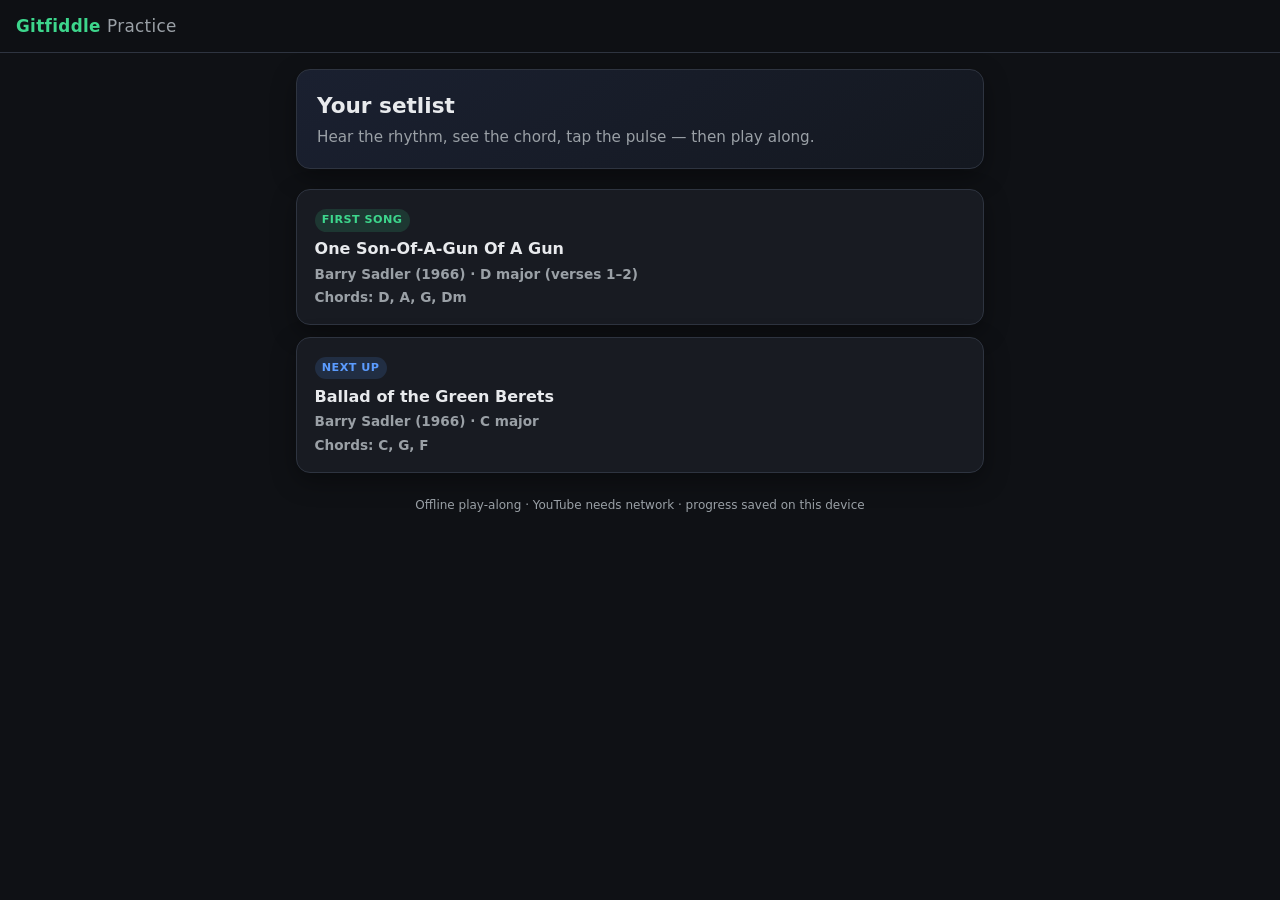
==== index.html @ fdd403a6 "Gitfiddle v1" ====
<!DOCTYPE html>
<html lang="en">
<head>
<meta charset="UTF-8">
<meta name="viewport" content="width=device-width, initial-scale=1, viewport-fit=cover">
<meta name="theme-color" content="#0f1115">
<title>Gitfiddle — Jake’s Guitar App</title>
<style>
:root {
  --bg:#0f1115; --surface:#181b22; --surface2:#22262f; --border:#2e3440;
  --text:#e8eaed; --muted:#9aa0a6; --accent:#5b9cff; --accent2:#3dd68c;
  --warn:#f5a524; --danger:#ff6b6b; --chord:#1e2430; --radius:14px;
  --shadow:0 8px 24px rgba(0,0,0,.35); --font:system-ui,-apple-system,"Segoe UI",Roboto,sans-serif;
}
*{box-sizing:border-box}
html,body{margin:0;padding:0;background:var(--bg);color:var(--text);font-family:var(--font);line-height:1.45;-webkit-tap-highlight-color:transparent}
body{min-height:100dvh}
a{color:var(--accent);text-decoration:none}
button{font:inherit;cursor:pointer;border:none;border-radius:10px;padding:.7rem 1rem;background:var(--accent);color:#061018;font-weight:600}
button.secondary{background:var(--surface2);color:var(--text);border:1px solid var(--border)}
button.ghost{background:transparent;color:var(--muted);border:1px solid var(--border)}
button:disabled{opacity:.45;cursor:not-allowed}
button:active:not(:disabled){transform:scale(.98)}
button.tap-big{width:100%;min-height:4.5rem;font-size:1.25rem;background:var(--surface2);color:var(--text);border:2px solid var(--accent2)}
button.tap-big:active{background:rgba(61,214,140,.2)}
button.toggle.on{background:rgba(61,214,140,.2);color:var(--accent2);border:1px solid var(--accent2)}
select,input[type=number]{font:inherit;background:var(--surface2);color:var(--text);border:1px solid var(--border);border-radius:10px;padding:.55rem .7rem}
header.app{position:sticky;top:0;z-index:20;display:flex;align-items:center;gap:.75rem;padding:.85rem 1rem;background:rgba(15,17,21,.92);backdrop-filter:blur(10px);border-bottom:1px solid var(--border)}
header.app h1{font-size:1.05rem;margin:0;letter-spacing:.02em}
header.app .brand{color:var(--accent2);font-weight:700}
#backBtn{display:none;padding:.4rem .7rem;font-size:.9rem}
main{max-width:720px;margin:0 auto;padding:1rem 1rem 3rem}
.view{display:none}.view.active{display:block}
.hero{background:linear-gradient(145deg,#1a2030,#141820);border:1px solid var(--border);border-radius:var(--radius);padding:1.25rem;margin-bottom:1.25rem;box-shadow:var(--shadow)}
.hero h2{margin:0 0 .35rem;font-size:1.35rem}
.hero p{margin:0;color:var(--muted);font-size:.95rem}
.song-list{display:grid;gap:.75rem}
.song-card{display:block;width:100%;text-align:left;background:var(--surface);border:1px solid var(--border);border-radius:var(--radius);padding:1rem 1.1rem;color:var(--text);box-shadow:var(--shadow)}
.song-card .meta{color:var(--muted);font-size:.85rem;margin-top:.25rem}
.song-card .badge{display:inline-block;font-size:.7rem;font-weight:700;letter-spacing:.04em;text-transform:uppercase;background:rgba(61,214,140,.15);color:var(--accent2);padding:.2rem .45rem;border-radius:999px;margin-bottom:.35rem}
.song-card .badge.next{background:rgba(91,156,255,.15);color:var(--accent)}
.section{background:var(--surface);border:1px solid var(--border);border-radius:var(--radius);padding:1rem;margin-bottom:1rem}
.section h3{margin:0 0 .85rem;font-size:.8rem;text-transform:uppercase;letter-spacing:.08em;color:var(--muted)}
.chord-row{display:flex;flex-wrap:wrap;gap:.75rem}
.chord-wrap{text-align:center}
.prog-lines{display:grid;gap:.85rem}
.prog-line{display:flex;flex-wrap:wrap;align-items:center;gap:.45rem}
.prog-line .hook{width:100%;color:var(--muted);font-size:.85rem;font-style:italic;margin-top:.15rem}
.chord-box{min-width:3rem;padding:.55rem .7rem;border-radius:10px;background:var(--chord);border:1px solid var(--border);font-size:1.25rem;font-weight:700;text-align:center;transition:background .12s,border-color .12s,transform .12s}
.chord-box.active{background:rgba(91,156,255,.25);border-color:var(--accent);transform:scale(1.06);color:#fff}
.strum{display:flex;flex-wrap:wrap;gap:.4rem;align-items:center;margin-bottom:.5rem}
.strum-beat{width:2.4rem;height:2.4rem;border-radius:8px;display:grid;place-items:center;font-weight:700;background:var(--surface2);border:1px solid var(--border)}
.strum-beat.down{color:var(--accent)}.strum-beat.up{color:var(--accent2)}
.note{color:var(--muted);font-size:.9rem;margin:.4rem 0 0}
.tool-grid{display:grid;gap:.75rem}
@media(min-width:560px){.tool-grid.two{grid-template-columns:1fr 1fr}}
.controls{display:flex;flex-wrap:wrap;gap:.5rem;align-items:center;margin-bottom:.75rem}
.controls label{color:var(--muted);font-size:.85rem}
.timer-display{font-variant-numeric:tabular-nums;font-size:3rem;font-weight:700;text-align:center;letter-spacing:.04em;margin:.5rem 0}
.timer-display.running{color:var(--accent2)}.timer-display.done{color:var(--warn)}
.progress-list{list-style:none;margin:0;padding:0}
.progress-list li{display:flex;justify-content:space-between;gap:.5rem;padding:.45rem 0;border-bottom:1px solid var(--border);font-size:.9rem}
.progress-list li:last-child{border-bottom:none}
.progress-list .pair{font-weight:600}
.progress-list .count{color:var(--accent2);font-variant-numeric:tabular-nums}
.progress-list .date{color:var(--muted);font-size:.8rem}
.empty{color:var(--muted);font-size:.9rem}
.metro-display{font-size:2rem;font-weight:700;text-align:center;margin:.35rem 0 .6rem}
.metro-pulse{width:18px;height:18px;border-radius:50%;margin:0 auto .75rem;background:var(--border);transition:background .05s,transform .05s}
.metro-pulse.on{background:var(--accent2);transform:scale(1.25)}
.bpm-row{display:flex;align-items:center;gap:.5rem;justify-content:center;flex-wrap:wrap}
.bpm-row input[type=range]{width:min(220px,55vw);accent-color:var(--accent)}
.play-hud{display:grid;grid-template-columns:1fr 1fr 1fr;gap:.5rem;text-align:center;margin:.75rem 0;padding:.75rem;background:var(--surface2);border-radius:12px;border:1px solid var(--border)}
.play-hud .val{font-size:1.6rem;font-weight:700}
.play-hud .lbl{font-size:.7rem;text-transform:uppercase;letter-spacing:.06em;color:var(--muted)}
.play-hud .arrow{font-size:2rem;line-height:1;color:var(--accent2)}
.yt-card{margin-bottom:1rem;padding-bottom:1rem;border-bottom:1px solid var(--border)}
.yt-card:last-child{border-bottom:none;margin-bottom:0;padding-bottom:0}
.yt-card .yt-title{font-weight:600;margin:0 0 .35rem;font-size:.95rem}
.yt-card .yt-tag{display:inline-block;font-size:.7rem;font-weight:700;text-transform:uppercase;letter-spacing:.04em;color:var(--warn);background:rgba(245,165,36,.12);padding:.15rem .4rem;border-radius:6px;margin-bottom:.4rem}
.yt-card .yt-tag.orig{color:var(--accent2);background:rgba(61,214,140,.12)}
.yt-card .yt-tag.tech{color:var(--accent);background:rgba(91,156,255,.12)}
.yt-embed{position:relative;width:100%;padding-top:56.25%;background:#000;border-radius:10px;overflow:hidden;border:1px solid var(--border)}
.yt-embed iframe{position:absolute;inset:0;width:100%;height:100%;border:0}
.yt-fallback{display:inline-block;margin-top:.45rem;font-size:.85rem}
.tech-block{margin-bottom:1.1rem;padding-bottom:1.1rem;border-bottom:1px solid var(--border)}
.tech-block:last-child{border-bottom:none;margin-bottom:0;padding-bottom:0}
.tech-block h4{margin:0 0 .35rem;font-size:1rem}
.tech-block .where{color:var(--muted);font-size:.9rem;margin:0 0 .65rem}
footer.tiny{text-align:center;color:var(--muted);font-size:.75rem;margin-top:1.5rem}
.guess{font-size:.8rem;color:var(--warn);margin-top:.5rem}
</style>
</head>
<body>
<header class="app">
  <button type="button" id="backBtn" class="ghost" aria-label="Back to songs">← Songs</button>
  <h1><span class="brand">Gitfiddle</span> <span id="headerSub" style="color:var(--muted);font-weight:500">Practice</span></h1>
</header>
<main>
  <section id="view-list" class="view active" aria-label="Song list">
    <div class="hero">
      <h2>Your setlist</h2>
      <p>Hear the rhythm, see the chord, tap the pulse — then play along.</p>
    </div>
    <div class="song-list" id="songList"></div>
    <footer class="tiny">Offline play-along · YouTube needs network · progress saved on this device</footer>
  </section>
  <section id="view-song" class="view" aria-label="Song detail">
    <div id="songDetail"></div>
  </section>
</main>
<script>
(function () {
"use strict";

var OPEN_HZ = [82.4069, 110.0, 146.832, 195.998, 246.942, 329.628];

var CHORDS = {
  D:  { name:"D",  frets:[-1,-1,0,2,3,2], fingers:[0,0,0,1,3,2] },
  A:  { name:"A",  frets:[-1,0,2,2,2,0], fingers:[0,0,1,2,3,0] },
  G:  { name:"G",  frets:[3,2,0,0,0,3], fingers:[2,1,0,0,0,3] },
  Dm: { name:"Dm", frets:[-1,-1,0,2,3,1], fingers:[0,0,0,2,3,1] },
  C:  { name:"C",  frets:[-1,3,2,0,1,0], fingers:[0,3,2,0,1,0] },
  F:  { name:"F",  frets:[-1,-1,3,2,1,1], fingers:[0,0,3,2,1,1], tip:"mini-F (xx3211)" }
};

var PATTERNS = {
  downs: { name:"All downs", steps:["D","D","D","D"] },
  folk:  { name:"D-D-U-U-D-U", steps:["D","D","U","U","D","U"] }
};

/* Folk pattern maps onto 8 eighth-notes in a 4/4 bar:
   1  &  2  &  3  &  4  &
   D     D  U  U  D  U     (rests on 1+ and 3) */
var FOLK_EIGHTHS = ["D", null, "D", "U", "U", null, "D", "U"];

var SONGS = [
  {
    id: "son-of-a-gun",
    title: "One Son-Of-A-Gun Of A Gun",
    artist: "Barry Sadler (1966)",
    badge: "First song",
    badgeClass: "badge",
    key: "D major (verses 1–2)",
    capo: "None",
    defaultBpm: 60,
    songTempo: 120,
    chords: ["D","A","G","Dm"],
    note: "Beginner loop only — verses 1–2. Key-change verses deferred.",
    timingNote: "GUESS: Cifra Club shows chord letters only (no durations). Each chord token = 2 beats; a lone chord on a line = 4 beats so the phrase can breathe. Not verified against a scored chart.",
    youtubeOriginal: {
      id: "PX6RNlU-qu4",
      title: "7 One Son-of-a-Gun of a Gun.wmv",
      label: "Original recording (1966 upload)"
    },
    tutorials: [
      { id:"PX6RNlU-qu4", title:"7 One Son-of-a-Gun of a Gun.wmv", tag:"Original — no song-specific guitar tutorial found", tagClass:"orig" },
      { id:"tR4qDJwuTio", title:"EASY guitar chords EVERYONE should know - beginner guitar chord lesson", tag:"General — D / G / A shapes (also Em)", tagClass:"" },
      { id:"Md667ZuDMd0", title:"Learn D Minor Chord Guitar [Guided Practice + Alternative Shape]", tag:"General — Dm shape used in this song", tagClass:"" },
      { id:"qXK_If0QzDM", title:"One Minute Changes (Guitar Lesson BC-115) Guitar for beginners Stage 1", tag:"General — chord-change drill method", tagClass:"" },
      { id:"26MKHpM3BfY", title:"Acoustic Guitar Lesson 3 - Rhythm and Strumming Basics for Absolute Beginners", tag:"General — beginner strumming / pulse", tagClass:"" }
    ],
    techniques: [
      {
        name: "Basic downstroke strumming",
        where: "Whole beginner loop — steady quarter-note downs matching the folk/vocal pulse (no fancy picking on the chart).",
        videos: [
          { id:"26MKHpM3BfY", title:"Acoustic Guitar Lesson 3 - Rhythm and Strumming Basics for Absolute Beginners" }
        ]
      },
      {
        name: "Open-chord switching (D ↔ A ↔ G ↔ Dm)",
        where: "Every line of verses 1–2; D↔A and D↔G are the high-traffic changes.",
        videos: [
          { id:"qXK_If0QzDM", title:"One Minute Changes (Guitar Lesson BC-115) Guitar for beginners Stage 1" },
          { id:"94bp9XLN5kw", title:"The Beginner Mistake That's Killing Your Chord Changes" }
        ]
      }
    ],
    progression: [
      { chords:["D","A","D"], beats:[2,2,2], hook:"… one son-of-a-gun, of a gun" },
      { chords:["G","D","G"], beats:[2,2,2], hook:"… this AR-15" },
      { chords:["D"], beats:[4], hook:"… hard and she's mean" },
      { chords:["Dm","G"], beats:[2,2], hook:"… love or fun" },
      { chords:["D","G"], beats:[2,2], hook:"… AR-15" },
      { chords:["A"], beats:[4], hook:"… part of my team" },
      { chords:["D","A","D","G","D"], beats:[2,2,2,2,2], hook:"… one son-of-a-gun, of a gun" }
    ],
    drillPairs: [["D","A"],["D","G"],["A","G"],["D","Dm"],["Dm","G"]]
  },
  {
    id: "green-berets",
    title: "Ballad of the Green Berets",
    artist: "Barry Sadler (1966)",
    badge: "Next up",
    badgeClass: "badge next",
    key: "C major",
    capo: "None",
    defaultBpm: 60,
    songTempo: 170,
    chords: ["C","G","F"],
    note: "Same four-line map for verse and refrain. Mini-F is fine.",
    timingNote: "Based on Bell&CoMusic 4/4 march feel (original ♩≈170). Each lyric line treated as 2 bars (8 beats): C–G–C lines = 4+2+2; two-chord lines = 4+4. Chord placement aligned to Song Tabs / Bell&Co lyric markers — durations are reasoned guesses, not from an official score.",
    youtubeOriginal: {
      id: "BugBwt2ESpo",
      title: "The Ballad Of The Green Berets",
      label: "Original recording (RCA/Legacy Topic)"
    },
    tutorials: [
      { id:"qx00SHLkt2w", title:"How to Play \"The Ballad of the Green Berets\" by Sgt. Barry Sadler (Guitar)", tag:"Song tutorial", tagClass:"" },
      { id:"BugBwt2ESpo", title:"The Ballad Of The Green Berets", tag:"Original recording", tagClass:"orig" },
      { id:"PvSYgDNxaS0", title:"Guitar for Beginners | Chord Progression Practice in C Major | Lesson 3/3", tag:"General — C-major progression practice", tagClass:"" },
      { id:"ij-DX2NJCEU", title:"How to Play the F Chord on Guitar | Easiest Beginner Free Online Guitar Lesson", tag:"General — easy F (needed here)", tagClass:"" },
      { id:"26MKHpM3BfY", title:"Acoustic Guitar Lesson 3 - Rhythm and Strumming Basics for Absolute Beginners", tag:"General — march/downstroke foundation", tagClass:"" }
    ],
    techniques: [
      {
        name: "March-style downstroke strum",
        where: "Whole song — straight downs on the beat for that military-ballad feel (Song Tabs recommends this first).",
        videos: [
          { id:"26MKHpM3BfY", title:"Acoustic Guitar Lesson 3 - Rhythm and Strumming Basics for Absolute Beginners" }
        ]
      },
      {
        name: "Folk pattern D-D-U-U-D-U (optional)",
        where: "Alternate strum once downs are steady — same 4/4 grid, added upstrokes on the off-beats.",
        videos: [
          { id:"7ZCs51tAaiQ", title:"Guitar tutorial | Free Guitar Strumming Course Pattern 3 8th Strumming Downs & Ups" },
          { id:"vpsP3u3KnyQ", title:"Beginners Guitar Strumming Pattern 2 - 8th Strumming - Beginners Course #L202" }
        ]
      },
      {
        name: "Mini-F / easy F chord",
        where: "The F in each verse (“…mean…say” / “…test today”) — use xx3211 until full barre is ready.",
        videos: [
          { id:"ij-DX2NJCEU", title:"How to Play the F Chord on Guitar | Easiest Beginner Free Online Guitar Lesson" },
          { id:"DWre8gNwXQ8", title:"How To Play the Easiest F Chord On Guitar - Guvna Guitars" }
        ]
      },
      {
        name: "C ↔ G chord changes",
        where: "Most frequent switch in every line of the song.",
        videos: [
          { id:"qXK_If0QzDM", title:"One Minute Changes (Guitar Lesson BC-115) Guitar for beginners Stage 1" },
          { id:"94bp9XLN5kw", title:"The Beginner Mistake That's Killing Your Chord Changes" }
        ]
      }
    ],
    progression: [
      { chords:["C","G","C"], beats:[4,2,2], hook:"… soldiers … sky" },
      { chords:["G","C"], beats:[4,4], hook:"… men … die" },
      { chords:["F","C"], beats:[4,4], hook:"… mean … say" },
      { chords:["G","C"], beats:[4,4], hook:"… men … Green Beret" }
    ],
    drillPairs: [["C","G"],["C","F"],["F","G"],["G","C"]]
  }
];

var STORAGE_KEY = "gitfiddle.drillHistory.v1";
var currentSong = null;
var drillState = { running:false, left:60, timer:null, pair:null, songId:null };
var metro = { ctx:null, ticking:false, next:0, bpm:60, timer:null, beat:0 };
var play = {
  running:false, bpm:60, pattern:"downs", loop:true,
  events:[], cursor:0, timer:null, song:null,
  chordIndex:0, beatInBar:0, strumLabel:"—"
};

function ytUrl(id){ return "https://www.youtube.com/watch?v=" + id; }
function ytEmbed(id){ return "https://www.youtube-nocookie.com/embed/" + id; }

function chordSVG(chordId){
  var c = CHORDS[chordId]; if(!c) return "";
  var w=90,h=118,left=18,top=28,right=72,bottom=100,strings=6,frets=4;
  function sx(i){ return left + (i*(right-left)/(strings-1)); }
  function sy(f){ return top + (f*(bottom-top)/frets); }
  var p=[];
  p.push('<svg width="'+w+'" height="'+h+'" viewBox="0 0 '+w+' '+h+'" role="img" aria-label="'+c.name+' chord">');
  p.push('<rect x="0" y="0" width="'+w+'" height="'+h+'" rx="8" fill="#1e2430"/>');
  p.push('<text x="'+(w/2)+'" y="14" text-anchor="middle" fill="#e8eaed" font-size="12" font-weight="700" font-family="system-ui,sans-serif">'+c.name+'</text>');
  p.push('<line x1="'+left+'" y1="'+top+'" x2="'+right+'" y2="'+top+'" stroke="#e8eaed" stroke-width="3" stroke-linecap="round"/>');
  var f,s;
  for(f=1;f<=frets;f++) p.push('<line x1="'+left+'" y1="'+sy(f)+'" x2="'+right+'" y2="'+sy(f)+'" stroke="#5a6270" stroke-width="1"/>');
  for(s=0;s<strings;s++){
    var x=sx(s), fr=c.frets[s];
    p.push('<line x1="'+x+'" y1="'+top+'" x2="'+x+'" y2="'+bottom+'" stroke="#9aa0a6" stroke-width="'+(s===0||s===5?1.6:1.2)+'"/>');
    if(fr===-1) p.push('<text x="'+x+'" y="'+(top-6)+'" text-anchor="middle" fill="#ff6b6b" font-size="10" font-weight="700" font-family="system-ui,sans-serif">×</text>');
    else if(fr===0) p.push('<circle cx="'+x+'" cy="'+(top-8)+'" r="3.2" fill="none" stroke="#3dd68c" stroke-width="1.5"/>');
  }
  for(s=0;s<strings;s++){
    var fret=c.frets[s];
    if(fret>0){
      var cx=sx(s), cy=(sy(fret-1)+sy(fret))/2;
      p.push('<circle cx="'+cx+'" cy="'+cy+'" r="6.5" fill="#5b9cff"/>');
      if(c.fingers[s]>0) p.push('<text x="'+cx+'" y="'+(cy+3.5)+'" text-anchor="middle" fill="#061018" font-size="9" font-weight="700" font-family="system-ui,sans-serif">'+c.fingers[s]+'</text>');
    }
  }
  if(c.tip) p.push('<text x="'+(w/2)+'" y="'+(h-4)+'" text-anchor="middle" fill="#9aa0a6" font-size="8" font-family="system-ui,sans-serif">'+c.tip+'</text>');
  p.push('</svg>');
  return p.join('');
}

function loadHistory(){ try{ var r=localStorage.getItem(STORAGE_KEY); return r?JSON.parse(r):[]; }catch(e){ return []; } }
function saveHistory(entries){ localStorage.setItem(STORAGE_KEY, JSON.stringify(entries)); }
function addHistoryEntry(entry){ var all=loadHistory(); all.unshift(entry); if(all.length>100) all=all.slice(0,100); saveHistory(all); }
function historyForSong(songId){ return loadHistory().filter(function(e){ return e.songId===songId; }); }
function todayISO(){ var d=new Date(); return d.getFullYear()+'-'+String(d.getMonth()+1).padStart(2,'0')+'-'+String(d.getDate()).padStart(2,'0'); }
function escapeHtml(str){ return String(str).replace(/&/g,'&amp;').replace(/</g,'&lt;').replace(/>/g,'&gt;').replace(/"/g,'&quot;'); }

function ensureAudio(){
  if(!metro.ctx){ var Ctx=window.AudioContext||window.webkitAudioContext; metro.ctx=new Ctx(); }
  if(metro.ctx.state==='suspended') metro.ctx.resume();
  return metro.ctx;
}

/* ---------- Karplus-Strong plucked string ---------- */
function pluckString(ctx, freq, when, velocity, duration){
  var sr=ctx.sampleRate;
  var n=Math.max(2, Math.floor(sr/freq));
  var buf=ctx.createBuffer(1, Math.floor(sr*(duration||2.2)), sr);
  var data=buf.getChannelData(0);
  var i, noise=[];
  for(i=0;i<n;i++) noise[i]=(Math.random()*2-1)*velocity;
  var prev=0;
  for(i=0;i<data.length;i++){
    var idx=i%n;
    var avg=0.496*(noise[idx]+prev);
    prev=noise[idx];
    noise[idx]=avg;
    data[i]=avg;
  }
  var src=ctx.createBufferSource();
  src.buffer=buf;
  var filter=ctx.createBiquadFilter();
  filter.type='lowpass';
  filter.frequency.value=Math.min(4200, freq*8);
  var gain=ctx.createGain();
  gain.gain.setValueAtTime(velocity, when);
  gain.gain.exponentialRampToValueAtTime(0.001, when+(duration||2.2));
  src.connect(filter); filter.connect(gain); gain.connect(ctx.destination);
  src.start(when);
  src.stop(when+(duration||2.2)+0.05);
}

function strumChord(chordId, when, down, velocity){
  var c=CHORDS[chordId]; if(!c) return;
  var ctx=ensureAudio();
  var order=[];
  var s;
  for(s=0;s<6;s++) if(c.frets[s]>=0) order.push(s);
  if(!down) order.reverse();
  var vel=velocity*(down?1:0.62);
  for(var i=0;i<order.length;i++){
    var si=order[i];
    var fret=c.frets[si];
    var freq=OPEN_HZ[si]*Math.pow(2, fret/12);
    var t=when + i*0.0045;
    var stringVel=vel * (0.75 + 0.25*(down? (i/Math.max(1,order.length-1)) : (1-i/Math.max(1,order.length-1))));
    pluckString(ctx, freq, t, stringVel*0.55, 2.4);
  }
}

function clickSound(time, accent){
  var ctx=ensureAudio();
  var osc=ctx.createOscillator();
  var gain=ctx.createGain();
  osc.type='square';
  osc.frequency.value=accent?1400:900;
  gain.gain.setValueAtTime(accent?0.16:0.1, time);
  gain.gain.exponentialRampToValueAtTime(0.001, time+0.05);
  osc.connect(gain); gain.connect(ctx.destination);
  osc.start(time); osc.stop(time+0.06);
}

function tapClick(){
  var ctx=ensureAudio();
  var t=ctx.currentTime+0.01;
  clickSound(t, true);
  var el=document.getElementById('tapFlash');
  if(el){ el.classList.add('on'); setTimeout(function(){ el.classList.remove('on'); }, 90); }
}

/* ---------- Play-along scheduler ---------- */
function flattenProgression(song){
  var out=[], globalChord=0, line,i;
  for(line=0; line<song.progression.length; line++){
    var row=song.progression[line];
    for(i=0;i<row.chords.length;i++){
      out.push({
        chord: row.chords[i],
        beats: row.beats[i],
        line: line,
        localIndex: i,
        globalIndex: globalChord,
        hook: row.hook||''
      });
      globalChord++;
    }
  }
  return out;
}

function buildPlayEvents(song){
  var bpm=play.bpm;
  var beatSec=60/bpm;
  var events=[];
  var t=0;
  // 4-beat count-in
  for(var c=0;c<4;c++){
    events.push({ type:'click', t:t, accent:c===0, beat:c+1, countIn:true });
    t+=beatSec;
  }
  var flat=flattenProgression(song);
  var absBeat=0;
  for(var i=0;i<flat.length;i++){
    var step=flat[i];
    for(var b=0;b<step.beats;b++){
      var beatInBar=absBeat%4;
      if(play.pattern==='downs'){
        events.push({
          type:'strum', t:t, chord:step.chord, down:true,
          chordIndex:step.globalIndex, line:step.line, localIndex:step.localIndex,
          beat:beatInBar+1, absBeat:absBeat, label:'↓'
        });
      } else {
        // folk D-D-U-U-D-U over eighths within each beat pair... apply pattern per 4-beat bar
        var eighthBase=beatInBar*2;
        for(var e=0;e<2;e++){
          var sym=FOLK_EIGHTHS[eighthBase+e];
          if(sym){
            events.push({
              type:'strum', t:t+e*(beatSec/2), chord:step.chord, down:sym==='D',
              chordIndex:step.globalIndex, line:step.line, localIndex:step.localIndex,
              beat:beatInBar+1, absBeat:absBeat, label:sym==='D'?'↓':'↑'
            });
          }
        }
      }
      events.push({ type:'beatmark', t:t, beat:beatInBar+1, chordIndex:step.globalIndex, chord:step.chord });
      t+=beatSec;
      absBeat++;
    }
  }
  events.push({ type:'end', t:t });
  events.sort(function(a,b){ return a.t-b.t; });
  return events;
}

function highlightChord(index){
  var boxes=document.querySelectorAll('.chord-box[data-ci]');
  for(var i=0;i<boxes.length;i++){
    if(parseInt(boxes[i].getAttribute('data-ci'),10)===index) boxes[i].classList.add('active');
    else boxes[i].classList.remove('active');
  }
}

function updatePlayHud(ev){
  var chordEl=document.getElementById('hudChord');
  var arrowEl=document.getElementById('hudArrow');
  var beatEl=document.getElementById('hudBeat');
  if(!chordEl) return;
  if(ev.countIn){
    chordEl.textContent='Count';
    arrowEl.textContent='—';
    beatEl.textContent=String(ev.beat);
    return;
  }
  if(ev.chord) chordEl.textContent=ev.chord;
  if(ev.label) arrowEl.textContent=ev.label;
  if(ev.beat) beatEl.textContent=String(ev.beat);
}

function stopPlayAlong(){
  play.running=false;
  if(play.timer){ clearTimeout(play.timer); play.timer=null; }
  var btn=document.getElementById('playToggle');
  if(btn) btn.textContent='Play along';
  highlightChord(-1);
  var chordEl=document.getElementById('hudChord');
  var arrowEl=document.getElementById('hudArrow');
  var beatEl=document.getElementById('hudBeat');
  if(chordEl) chordEl.textContent='—';
  if(arrowEl) arrowEl.textContent='—';
  if(beatEl) beatEl.textContent='—';
}

function startPlayAlong(song){
  stopMetronome();
  stopPlayAlong();
  ensureAudio();
  play.song=song;
  play.running=true;
  play.events=buildPlayEvents(song);
  play.cursor=0;
  var btn=document.getElementById('playToggle');
  if(btn) btn.textContent='Stop';
  var startAt=ensureAudio().currentTime+0.08;
  schedulePlay(startAt);
}

function schedulePlay(origin){
  if(!play.running) return;
  var ctx=ensureAudio();
  var look=0.12;
  while(play.cursor<play.events.length && play.events[play.cursor].t+origin < ctx.currentTime+look){
    var ev=play.events[play.cursor++];
    var when=origin+ev.t;
    if(ev.type==='click'){
      clickSound(when, ev.accent);
      queueHudLater(when, ev);
    } else if(ev.type==='strum'){
      strumChord(ev.chord, when, ev.down, 0.9);
      queueHudLater(when, ev);
      queueHighlightLater(when, ev.chordIndex);
    } else if(ev.type==='beatmark'){
      // hud beat already from strum/count-in
    } else if(ev.type==='end'){
      var delay=Math.max(0,(when-ctx.currentTime)*1000);
      play.timer=setTimeout(function(){
        if(!play.running) return;
        if(play.loop) startPlayAlong(play.song);
        else stopPlayAlong();
      }, delay+30);
      return;
    }
  }
  play.timer=setTimeout(function(){ schedulePlay(origin); }, 25);
}

function queueHudLater(when, ev){
  var ctx=ensureAudio();
  var ms=Math.max(0,(when-ctx.currentTime)*1000);
  setTimeout(function(){ if(play.running) updatePlayHud(ev); }, ms);
}
function queueHighlightLater(when, idx){
  var ctx=ensureAudio();
  var ms=Math.max(0,(when-ctx.currentTime)*1000);
  setTimeout(function(){ if(play.running) highlightChord(idx); }, ms);
}

/* ---------- Metronome ---------- */
function setBpmUI(v, song){
  play.bpm=Math.max(40, Math.min(song?song.songTempo:140, v));
  metro.bpm=play.bpm;
  var range=document.getElementById('playBpmRange');
  var label=document.getElementById('playBpmLabel');
  var mrange=document.getElementById('bpmRange');
  var mlabel=document.getElementById('bpmLabel');
  if(range) range.value=String(play.bpm);
  if(label) label.textContent=String(play.bpm);
  if(mrange) mrange.value=String(play.bpm);
  if(mlabel) mlabel.textContent=String(play.bpm);
}

function startMetronome(){
  ensureAudio();
  metro.ticking=true; metro.beat=0; metro.next=metro.ctx.currentTime+0.05;
  var btn=document.getElementById('metroToggle'); if(btn) btn.textContent='Stop';
  scheduleMetro();
}
function scheduleMetro(){
  if(!metro.ticking) return;
  var ctx=metro.ctx, lookAhead=0.1, interval=60/metro.bpm;
  while(metro.next<ctx.currentTime+lookAhead){
    clickSound(metro.next, metro.beat%4===0);
    flashPulse();
    metro.next+=interval; metro.beat+=1;
  }
  metro.timer=setTimeout(scheduleMetro, 25);
}
function flashPulse(){
  var el=document.getElementById('metroPulse'); if(!el) return;
  el.classList.add('on'); setTimeout(function(){ el.classList.remove('on'); }, 80);
}
function stopMetronome(){
  metro.ticking=false;
  if(metro.timer){ clearTimeout(metro.timer); metro.timer=null; }
  var btn=document.getElementById('metroToggle'); if(btn) btn.textContent='Start';
  var el=document.getElementById('metroPulse'); if(el) el.classList.remove('on');
}

/* ---------- Views ---------- */
function showList(){
  stopDrill(true); stopMetronome(); stopPlayAlong();
  currentSong=null;
  document.getElementById('view-list').classList.add('active');
  document.getElementById('view-song').classList.remove('active');
  document.getElementById('backBtn').style.display='none';
  document.getElementById('headerSub').textContent='Practice';
}
function showSong(id){
  stopDrill(true); stopMetronome(); stopPlayAlong();
  var song=null;
  for(var i=0;i<SONGS.length;i++) if(SONGS[i].id===id){ song=SONGS[i]; break; }
  if(!song) return;
  currentSong=song;
  play.bpm=song.defaultBpm; metro.bpm=song.defaultBpm; play.pattern='downs'; play.loop=true;
  document.getElementById('view-list').classList.remove('active');
  document.getElementById('view-song').classList.add('active');
  document.getElementById('backBtn').style.display='inline-block';
  document.getElementById('headerSub').textContent=song.title;
  renderSong(song);
}
function renderSongList(){
  document.getElementById('songList').innerHTML = SONGS.map(function(s){
    return '<button type="button" class="song-card" data-song="'+s.id+'">'+
      '<div class="'+s.badgeClass+'">'+s.badge+'</div>'+
      '<div><strong>'+escapeHtml(s.title)+'</strong></div>'+
      '<div class="meta">'+escapeHtml(s.artist)+' · '+escapeHtml(s.key)+'</div>'+
      '<div class="meta">Chords: '+s.chords.join(', ')+'</div></button>';
  }).join('');
}

function renderYtCard(v){
  var tag=v.tag?('<div class="yt-tag '+(v.tagClass||'')+'">'+escapeHtml(v.tag)+'</div>'):'';
  return '<div class="yt-card">'+tag+
    '<div class="yt-title">'+escapeHtml(v.title)+'</div>'+
    '<div class="yt-embed"><iframe loading="lazy" title="'+escapeHtml(v.title)+'" src="'+ytEmbed(v.id)+'" allow="accelerometer; autoplay; clipboard-write; encrypted-media; gyroscope; picture-in-picture; web-share" allowfullscreen referrerpolicy="strict-origin-when-cross-origin"></iframe></div>'+
    '<a class="yt-fallback" href="'+ytUrl(v.id)+'" target="_blank" rel="noopener">Open on YouTube ↗</a></div>';
}

function renderSong(song){
  var html=[], ci=0, line, i;
  html.push('<div class="hero"><h2>'+escapeHtml(song.title)+'</h2>');
  html.push('<p>'+escapeHtml(song.artist)+' · Key: '+escapeHtml(song.key)+' · Capo: '+escapeHtml(song.capo)+'</p>');
  if(song.note) html.push('<p style="margin-top:.5rem">'+escapeHtml(song.note)+'</p>');
  html.push('</div>');

  /* Hear original */
  html.push('<div class="section"><h3>Hear the original</h3>');
  html.push('<p class="note" style="margin-top:0">Listen once for the vocal rhythm before you play along.</p>');
  html.push(renderYtCard({ id:song.youtubeOriginal.id, title:song.youtubeOriginal.title, tag:song.youtubeOriginal.label, tagClass:'orig' }));
  html.push('</div>');

  /* Chord shapes */
  html.push('<div class="section"><h3>Chord shapes</h3><div class="chord-row">');
  song.chords.forEach(function(cid){ html.push('<div class="chord-wrap">'+chordSVG(cid)+'</div>'); });
  html.push('</div></div>');

  /* Progression with data-ci for highlight */
  html.push('<div class="section"><h3>Progression (beginner loop)</h3><div class="prog-lines">');
  for(line=0; line<song.progression.length; line++){
    var row=song.progression[line];
    html.push('<div class="prog-line">');
    for(i=0;i<row.chords.length;i++){
      html.push('<span class="chord-box" data-ci="'+ci+'">'+escapeHtml(row.chords[i])+
        '<span style="display:block;font-size:.65rem;font-weight:500;color:var(--muted)">'+row.beats[i]+' beats</span></span>');
      ci++;
    }
    if(row.hook) html.push('<div class="hook">'+escapeHtml(row.hook)+'</div>');
    html.push('</div>');
  }
  html.push('</div><p class="guess">'+escapeHtml(song.timingNote)+'</p></div>');

  /* Play-along */
  html.push('<div class="section"><h3>Play-along (synthesized guitar)</h3>');
  html.push('<div class="play-hud">');
  html.push('<div><div class="lbl">Chord</div><div class="val" id="hudChord">—</div></div>');
  html.push('<div><div class="lbl">Strum</div><div class="arrow" id="hudArrow">—</div></div>');
  html.push('<div><div class="lbl">Beat</div><div class="val" id="hudBeat">—</div></div>');
  html.push('</div>');
  html.push('<div class="controls">');
  html.push('<button type="button" id="playToggle">Play along</button>');
  html.push('<button type="button" id="patternToggle" class="secondary toggle">Pattern: downs</button>');
  html.push('<button type="button" id="loopToggle" class="secondary toggle on">Loop: on</button>');
  html.push('</div>');
  html.push('<div class="bpm-row">');
  html.push('<button type="button" id="playBpmDown" class="secondary">−</button>');
  html.push('<input type="range" id="playBpmRange" min="40" max="'+song.songTempo+'" value="'+song.defaultBpm+'">');
  html.push('<button type="button" id="playBpmUp" class="secondary">+</button>');
  html.push('</div>');
  html.push('<div class="metro-display" style="font-size:1.25rem;margin-top:.5rem"><span id="playBpmLabel">'+song.defaultBpm+'</span> BPM <span style="color:var(--muted);font-weight:500;font-size:.85rem">(original ~'+song.songTempo+')</span></div>');
  html.push('<p class="note">4-beat count-in, then Karplus–Strong strums using the diagram voicings. Start slow (~60), then nudge up.</p>');
  html.push('</div>');

  /* Strum diagram */
  html.push('<div class="section"><h3>Strum pattern</h3>');
  html.push('<p class="note" style="margin-top:0"><strong>All downs</strong></p><div class="strum">');
  PATTERNS.downs.steps.forEach(function(b){ html.push('<span class="strum-beat down">'+b+'</span>'); });
  html.push('</div>');
  html.push('<p class="note"><strong>D-D-U-U-D-U</strong> (on 1, 2, 2+, 3+, 4, 4+)</p><div class="strum">');
  PATTERNS.folk.steps.forEach(function(b){ html.push('<span class="strum-beat '+(b==='U'?'up':'down')+'">'+b+'</span>'); });
  html.push('</div></div>');

  /* Tap-along */
  html.push('<div class="section"><h3>Tap-along</h3>');
  html.push('<div class="metro-pulse" id="tapFlash" aria-hidden="true"></div>');
  html.push('<button type="button" class="tap-big" id="tapBtn">Tap the beat</button>');
  html.push('<p class="note">Hit this on every pulse while listening to the original — feel 1-2-3-4 before fretting anything.</p>');
  html.push('</div>');

  /* Tools: drill + metro */
  html.push('<div class="tool-grid two">');
  html.push('<div class="section"><h3>1-minute chord changes</h3>');
  html.push('<div class="controls"><label for="pairSelect">Pair</label><select id="pairSelect">');
  song.drillPairs.forEach(function(pair, idx){ html.push('<option value="'+idx+'">'+pair[0]+' ↔ '+pair[1]+'</option>'); });
  html.push('</select></div>');
  html.push('<div id="timerDisplay" class="timer-display">1:00</div>');
  html.push('<div class="controls"><button type="button" id="drillStart">Start 60s</button><button type="button" id="drillReset" class="secondary">Reset</button></div>');
  html.push('<div id="drillResult" style="display:none"><div class="controls"><label for="changeCount">Clean changes</label><input type="number" id="changeCount" min="0" max="999" value="0" style="width:5rem"><button type="button" id="saveDrill">Save</button></div></div>');
  html.push('<h3 style="margin-top:1rem">Progress</h3><ul class="progress-list" id="progressList"></ul></div>');

  html.push('<div class="section"><h3>Metronome</h3>');
  html.push('<div class="metro-pulse" id="metroPulse" aria-hidden="true"></div>');
  html.push('<div class="metro-display"><span id="bpmLabel">'+song.defaultBpm+'</span> BPM</div>');
  html.push('<div class="bpm-row"><button type="button" id="bpmDown" class="secondary">−</button><input type="range" id="bpmRange" min="40" max="'+song.songTempo+'" value="'+song.defaultBpm+'"><button type="button" id="bpmUp" class="secondary">+</button></div>');
  html.push('<div class="controls" style="justify-content:center;margin-top:.75rem"><button type="button" id="metroToggle">Start</button></div>');
  html.push('<p class="note">Click track only — use Play-along when you want to hear the chords.</p></div>');
  html.push('</div>');

  /* Tutorials */
  html.push('<div class="section"><h3>Tutorials</h3>');
  song.tutorials.forEach(function(v){ html.push(renderYtCard(v)); });
  html.push('</div>');

  /* Techniques */
  html.push('<div class="section"><h3>Techniques</h3>');
  song.techniques.forEach(function(tech){
    html.push('<div class="tech-block">');
    html.push('<h4>'+escapeHtml(tech.name)+'</h4>');
    html.push('<p class="where">'+escapeHtml(tech.where)+'</p>');
    tech.videos.forEach(function(v){
      html.push(renderYtCard({ id:v.id, title:v.title, tag:'Technique lesson', tagClass:'tech' }));
    });
    html.push('</div>');
  });
  html.push('</div>');

  document.getElementById('songDetail').innerHTML=html.join('');
  wireSongControls(song);
  renderProgress(song.id);
}

function wireSongControls(song){
  document.getElementById('playToggle').addEventListener('click', function(){
    if(play.running) stopPlayAlong(); else startPlayAlong(song);
  });
  document.getElementById('patternToggle').addEventListener('click', function(){
    play.pattern = play.pattern==='downs' ? 'folk' : 'downs';
    this.textContent = 'Pattern: '+(play.pattern==='downs'?'downs':'D-D-U-U-D-U');
    this.classList.toggle('on', play.pattern==='folk');
    if(play.running) startPlayAlong(song);
  });
  document.getElementById('loopToggle').addEventListener('click', function(){
    play.loop=!play.loop;
    this.textContent='Loop: '+(play.loop?'on':'off');
    this.classList.toggle('on', play.loop);
  });
  document.getElementById('playBpmRange').addEventListener('input', function(e){
    setBpmUI(parseInt(e.target.value,10), song);
    if(play.running) startPlayAlong(song);
  });
  document.getElementById('playBpmDown').addEventListener('click', function(){ setBpmUI(play.bpm-2, song); if(play.running) startPlayAlong(song); });
  document.getElementById('playBpmUp').addEventListener('click', function(){ setBpmUI(play.bpm+2, song); if(play.running) startPlayAlong(song); });
  document.getElementById('tapBtn').addEventListener('click', tapClick);

  document.getElementById('drillStart').addEventListener('click', function(){ startDrill(song); });
  document.getElementById('drillReset').addEventListener('click', function(){ stopDrill(true); });
  document.getElementById('saveDrill').addEventListener('click', function(){ saveDrill(song); });
  document.getElementById('bpmRange').addEventListener('input', function(e){ setBpmUI(parseInt(e.target.value,10), song); });
  document.getElementById('bpmDown').addEventListener('click', function(){ setBpmUI(play.bpm-2, song); });
  document.getElementById('bpmUp').addEventListener('click', function(){ setBpmUI(play.bpm+2, song); });
  document.getElementById('metroToggle').addEventListener('click', function(){
    if(metro.ticking) stopMetronome(); else { stopPlayAlong(); startMetronome(); }
  });
}

function renderProgress(songId){
  var list=document.getElementById('progressList'); if(!list) return;
  var entries=historyForSong(songId);
  if(!entries.length){ list.innerHTML='<li class="empty">No drills saved yet — finish a 60s run and log your count.</li>'; return; }
  list.innerHTML=entries.slice(0,12).map(function(e){
    return '<li><span><span class="pair">'+escapeHtml(e.pair)+'</span> <span class="date">'+escapeHtml(e.date)+'</span></span><span class="count">'+e.count+'</span></li>';
  }).join('');
}

function formatTime(sec){ return Math.floor(sec/60)+':'+String(sec%60).padStart(2,'0'); }
function startDrill(song){
  if(drillState.running) return;
  var sel=document.getElementById('pairSelect');
  var pair=song.drillPairs[parseInt(sel.value,10)];
  drillState.running=true; drillState.left=60; drillState.pair=pair; drillState.songId=song.id;
  var display=document.getElementById('timerDisplay');
  document.getElementById('drillResult').style.display='none';
  display.className='timer-display running'; display.textContent=formatTime(60);
  document.getElementById('drillStart').disabled=true; sel.disabled=true;
  drillState.timer=setInterval(function(){
    drillState.left-=1; display.textContent=formatTime(Math.max(0,drillState.left));
    if(drillState.left<=0){
      clearInterval(drillState.timer); drillState.timer=null; drillState.running=false;
      display.className='timer-display done'; display.textContent='0:00';
      document.getElementById('drillResult').style.display='block';
      document.getElementById('changeCount').value='0';
      document.getElementById('changeCount').focus();
      document.getElementById('drillStart').disabled=false; sel.disabled=false;
    }
  },1000);
}
function stopDrill(resetDisplay){
  if(drillState.timer){ clearInterval(drillState.timer); drillState.timer=null; }
  drillState.running=false; drillState.left=60;
  var display=document.getElementById('timerDisplay');
  var result=document.getElementById('drillResult');
  var startBtn=document.getElementById('drillStart');
  var pairSel=document.getElementById('pairSelect');
  if(display&&resetDisplay){ display.className='timer-display'; display.textContent='1:00'; }
  if(result) result.style.display='none';
  if(startBtn) startBtn.disabled=false;
  if(pairSel) pairSel.disabled=false;
}
function saveDrill(song){
  var count=parseInt(document.getElementById('changeCount').value,10); if(isNaN(count)||count<0) count=0;
  if(!drillState.pair) drillState.pair=song.drillPairs[parseInt(document.getElementById('pairSelect').value,10)];
  addHistoryEntry({ songId:song.id, pair:drillState.pair[0]+' ↔ '+drillState.pair[1], count:count, date:todayISO(), ts:Date.now() });
  renderProgress(song.id);
  document.getElementById('drillResult').style.display='none';
  var display=document.getElementById('timerDisplay'); display.className='timer-display'; display.textContent='1:00';
}

function boot(){
  renderSongList();
  document.getElementById('songList').addEventListener('click', function(e){
    var btn=e.target.closest('[data-song]'); if(btn) showSong(btn.getAttribute('data-song'));
  });
  document.getElementById('backBtn').addEventListener('click', showList);
}
boot();
})();
</script>
</body>
</html>
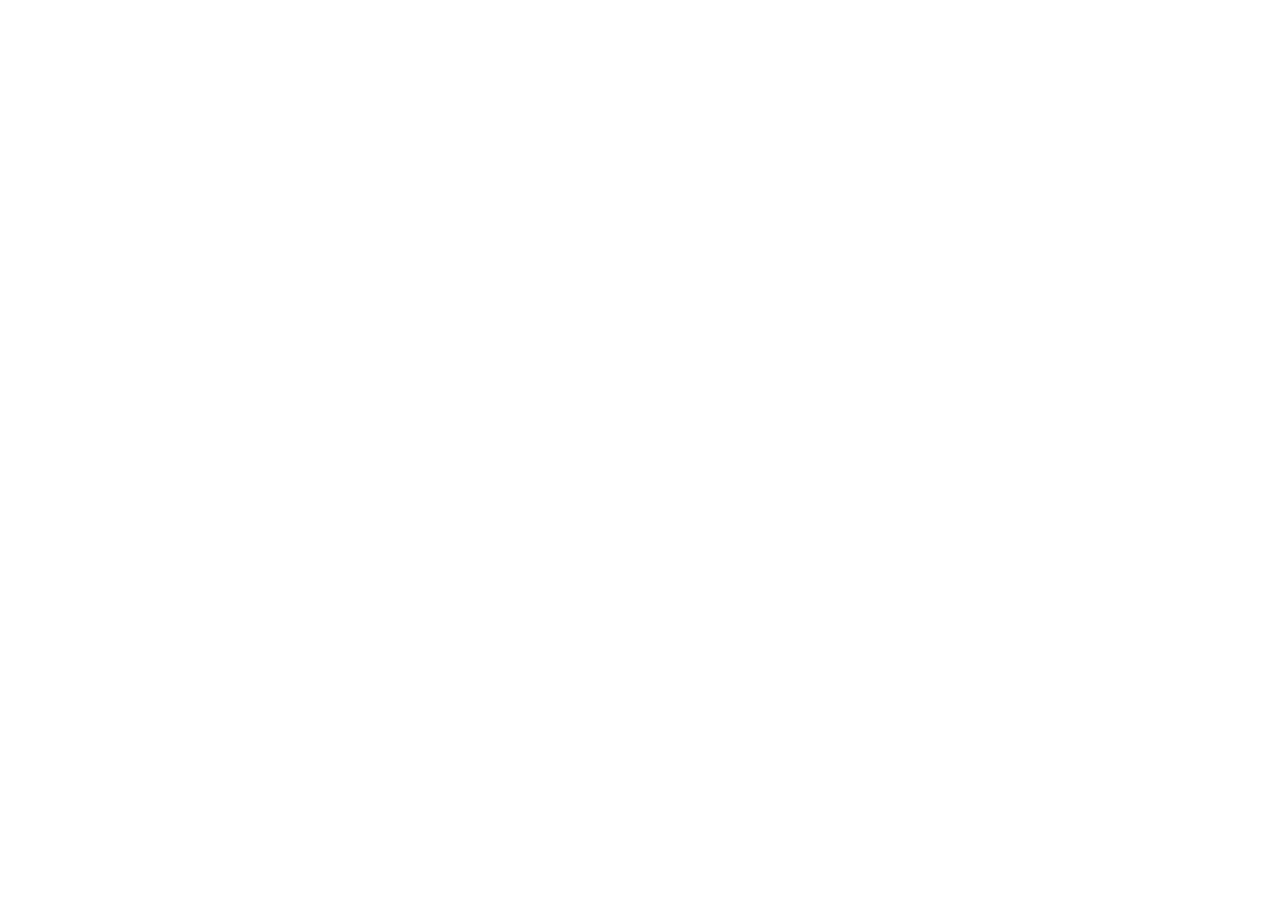
==== commit cfb45c5b: "Gitfiddle v2: home page" ====
--- a/index.html
+++ b/index.html
@@ -1,831 +1,17 @@
 <!DOCTYPE html>
 <html lang="en">
 <head>
-<meta charset="UTF-8">
+<meta charset="utf-8">
 <meta name="viewport" content="width=device-width, initial-scale=1, viewport-fit=cover">
 <meta name="theme-color" content="#0f1115">
-<title>Gitfiddle — Jake’s Guitar App</title>
-<style>
-:root {
-  --bg:#0f1115; --surface:#181b22; --surface2:#22262f; --border:#2e3440;
-  --text:#e8eaed; --muted:#9aa0a6; --accent:#5b9cff; --accent2:#3dd68c;
-  --warn:#f5a524; --danger:#ff6b6b; --chord:#1e2430; --radius:14px;
-  --shadow:0 8px 24px rgba(0,0,0,.35); --font:system-ui,-apple-system,"Segoe UI",Roboto,sans-serif;
-}
-*{box-sizing:border-box}
-html,body{margin:0;padding:0;background:var(--bg);color:var(--text);font-family:var(--font);line-height:1.45;-webkit-tap-highlight-color:transparent}
-body{min-height:100dvh}
-a{color:var(--accent);text-decoration:none}
-button{font:inherit;cursor:pointer;border:none;border-radius:10px;padding:.7rem 1rem;background:var(--accent);color:#061018;font-weight:600}
-button.secondary{background:var(--surface2);color:var(--text);border:1px solid var(--border)}
-button.ghost{background:transparent;color:var(--muted);border:1px solid var(--border)}
-button:disabled{opacity:.45;cursor:not-allowed}
-button:active:not(:disabled){transform:scale(.98)}
-button.tap-big{width:100%;min-height:4.5rem;font-size:1.25rem;background:var(--surface2);color:var(--text);border:2px solid var(--accent2)}
-button.tap-big:active{background:rgba(61,214,140,.2)}
-button.toggle.on{background:rgba(61,214,140,.2);color:var(--accent2);border:1px solid var(--accent2)}
-select,input[type=number]{font:inherit;background:var(--surface2);color:var(--text);border:1px solid var(--border);border-radius:10px;padding:.55rem .7rem}
-header.app{position:sticky;top:0;z-index:20;display:flex;align-items:center;gap:.75rem;padding:.85rem 1rem;background:rgba(15,17,21,.92);backdrop-filter:blur(10px);border-bottom:1px solid var(--border)}
-header.app h1{font-size:1.05rem;margin:0;letter-spacing:.02em}
-header.app .brand{color:var(--accent2);font-weight:700}
-#backBtn{display:none;padding:.4rem .7rem;font-size:.9rem}
-main{max-width:720px;margin:0 auto;padding:1rem 1rem 3rem}
-.view{display:none}.view.active{display:block}
-.hero{background:linear-gradient(145deg,#1a2030,#141820);border:1px solid var(--border);border-radius:var(--radius);padding:1.25rem;margin-bottom:1.25rem;box-shadow:var(--shadow)}
-.hero h2{margin:0 0 .35rem;font-size:1.35rem}
-.hero p{margin:0;color:var(--muted);font-size:.95rem}
-.song-list{display:grid;gap:.75rem}
-.song-card{display:block;width:100%;text-align:left;background:var(--surface);border:1px solid var(--border);border-radius:var(--radius);padding:1rem 1.1rem;color:var(--text);box-shadow:var(--shadow)}
-.song-card .meta{color:var(--muted);font-size:.85rem;margin-top:.25rem}
-.song-card .badge{display:inline-block;font-size:.7rem;font-weight:700;letter-spacing:.04em;text-transform:uppercase;background:rgba(61,214,140,.15);color:var(--accent2);padding:.2rem .45rem;border-radius:999px;margin-bottom:.35rem}
-.song-card .badge.next{background:rgba(91,156,255,.15);color:var(--accent)}
-.section{background:var(--surface);border:1px solid var(--border);border-radius:var(--radius);padding:1rem;margin-bottom:1rem}
-.section h3{margin:0 0 .85rem;font-size:.8rem;text-transform:uppercase;letter-spacing:.08em;color:var(--muted)}
-.chord-row{display:flex;flex-wrap:wrap;gap:.75rem}
-.chord-wrap{text-align:center}
-.prog-lines{display:grid;gap:.85rem}
-.prog-line{display:flex;flex-wrap:wrap;align-items:center;gap:.45rem}
-.prog-line .hook{width:100%;color:var(--muted);font-size:.85rem;font-style:italic;margin-top:.15rem}
-.chord-box{min-width:3rem;padding:.55rem .7rem;border-radius:10px;background:var(--chord);border:1px solid var(--border);font-size:1.25rem;font-weight:700;text-align:center;transition:background .12s,border-color .12s,transform .12s}
-.chord-box.active{background:rgba(91,156,255,.25);border-color:var(--accent);transform:scale(1.06);color:#fff}
-.strum{display:flex;flex-wrap:wrap;gap:.4rem;align-items:center;margin-bottom:.5rem}
-.strum-beat{width:2.4rem;height:2.4rem;border-radius:8px;display:grid;place-items:center;font-weight:700;background:var(--surface2);border:1px solid var(--border)}
-.strum-beat.down{color:var(--accent)}.strum-beat.up{color:var(--accent2)}
-.note{color:var(--muted);font-size:.9rem;margin:.4rem 0 0}
-.tool-grid{display:grid;gap:.75rem}
-@media(min-width:560px){.tool-grid.two{grid-template-columns:1fr 1fr}}
-.controls{display:flex;flex-wrap:wrap;gap:.5rem;align-items:center;margin-bottom:.75rem}
-.controls label{color:var(--muted);font-size:.85rem}
-.timer-display{font-variant-numeric:tabular-nums;font-size:3rem;font-weight:700;text-align:center;letter-spacing:.04em;margin:.5rem 0}
-.timer-display.running{color:var(--accent2)}.timer-display.done{color:var(--warn)}
-.progress-list{list-style:none;margin:0;padding:0}
-.progress-list li{display:flex;justify-content:space-between;gap:.5rem;padding:.45rem 0;border-bottom:1px solid var(--border);font-size:.9rem}
-.progress-list li:last-child{border-bottom:none}
-.progress-list .pair{font-weight:600}
-.progress-list .count{color:var(--accent2);font-variant-numeric:tabular-nums}
-.progress-list .date{color:var(--muted);font-size:.8rem}
-.empty{color:var(--muted);font-size:.9rem}
-.metro-display{font-size:2rem;font-weight:700;text-align:center;margin:.35rem 0 .6rem}
-.metro-pulse{width:18px;height:18px;border-radius:50%;margin:0 auto .75rem;background:var(--border);transition:background .05s,transform .05s}
-.metro-pulse.on{background:var(--accent2);transform:scale(1.25)}
-.bpm-row{display:flex;align-items:center;gap:.5rem;justify-content:center;flex-wrap:wrap}
-.bpm-row input[type=range]{width:min(220px,55vw);accent-color:var(--accent)}
-.play-hud{display:grid;grid-template-columns:1fr 1fr 1fr;gap:.5rem;text-align:center;margin:.75rem 0;padding:.75rem;background:var(--surface2);border-radius:12px;border:1px solid var(--border)}
-.play-hud .val{font-size:1.6rem;font-weight:700}
-.play-hud .lbl{font-size:.7rem;text-transform:uppercase;letter-spacing:.06em;color:var(--muted)}
-.play-hud .arrow{font-size:2rem;line-height:1;color:var(--accent2)}
-.yt-card{margin-bottom:1rem;padding-bottom:1rem;border-bottom:1px solid var(--border)}
-.yt-card:last-child{border-bottom:none;margin-bottom:0;padding-bottom:0}
-.yt-card .yt-title{font-weight:600;margin:0 0 .35rem;font-size:.95rem}
-.yt-card .yt-tag{display:inline-block;font-size:.7rem;font-weight:700;text-transform:uppercase;letter-spacing:.04em;color:var(--warn);background:rgba(245,165,36,.12);padding:.15rem .4rem;border-radius:6px;margin-bottom:.4rem}
-.yt-card .yt-tag.orig{color:var(--accent2);background:rgba(61,214,140,.12)}
-.yt-card .yt-tag.tech{color:var(--accent);background:rgba(91,156,255,.12)}
-.yt-embed{position:relative;width:100%;padding-top:56.25%;background:#000;border-radius:10px;overflow:hidden;border:1px solid var(--border)}
-.yt-embed iframe{position:absolute;inset:0;width:100%;height:100%;border:0}
-.yt-fallback{display:inline-block;margin-top:.45rem;font-size:.85rem}
-.tech-block{margin-bottom:1.1rem;padding-bottom:1.1rem;border-bottom:1px solid var(--border)}
-.tech-block:last-child{border-bottom:none;margin-bottom:0;padding-bottom:0}
-.tech-block h4{margin:0 0 .35rem;font-size:1rem}
-.tech-block .where{color:var(--muted);font-size:.9rem;margin:0 0 .65rem}
-footer.tiny{text-align:center;color:var(--muted);font-size:.75rem;margin-top:1.5rem}
-.guess{font-size:.8rem;color:var(--warn);margin-top:.5rem}
-</style>
+<meta name="referrer" content="strict-origin-when-cross-origin">
+<title>Gitfiddle · Jake's Guitar App</title>
+<link rel="icon" href="assets/favicon.svg" type="image/svg+xml">
+<link rel="stylesheet" href="assets/app.css">
 </head>
-<body>
-<header class="app">
-  <button type="button" id="backBtn" class="ghost" aria-label="Back to songs">← Songs</button>
-  <h1><span class="brand">Gitfiddle</span> <span id="headerSub" style="color:var(--muted);font-weight:500">Practice</span></h1>
-</header>
-<main>
-  <section id="view-list" class="view active" aria-label="Song list">
-    <div class="hero">
-      <h2>Your setlist</h2>
-      <p>Hear the rhythm, see the chord, tap the pulse — then play along.</p>
-    </div>
-    <div class="song-list" id="songList"></div>
-    <footer class="tiny">Offline play-along · YouTube needs network · progress saved on this device</footer>
-  </section>
-  <section id="view-song" class="view" aria-label="Song detail">
-    <div id="songDetail"></div>
-  </section>
-</main>
-<script>
-(function () {
-"use strict";
-
-var OPEN_HZ = [82.4069, 110.0, 146.832, 195.998, 246.942, 329.628];
-
-var CHORDS = {
-  D:  { name:"D",  frets:[-1,-1,0,2,3,2], fingers:[0,0,0,1,3,2] },
-  A:  { name:"A",  frets:[-1,0,2,2,2,0], fingers:[0,0,1,2,3,0] },
-  G:  { name:"G",  frets:[3,2,0,0,0,3], fingers:[2,1,0,0,0,3] },
-  Dm: { name:"Dm", frets:[-1,-1,0,2,3,1], fingers:[0,0,0,2,3,1] },
-  C:  { name:"C",  frets:[-1,3,2,0,1,0], fingers:[0,3,2,0,1,0] },
-  F:  { name:"F",  frets:[-1,-1,3,2,1,1], fingers:[0,0,3,2,1,1], tip:"mini-F (xx3211)" }
-};
-
-var PATTERNS = {
-  downs: { name:"All downs", steps:["D","D","D","D"] },
-  folk:  { name:"D-D-U-U-D-U", steps:["D","D","U","U","D","U"] }
-};
-
-/* Folk pattern maps onto 8 eighth-notes in a 4/4 bar:
-   1  &  2  &  3  &  4  &
-   D     D  U  U  D  U     (rests on 1+ and 3) */
-var FOLK_EIGHTHS = ["D", null, "D", "U", "U", null, "D", "U"];
-
-var SONGS = [
-  {
-    id: "son-of-a-gun",
-    title: "One Son-Of-A-Gun Of A Gun",
-    artist: "Barry Sadler (1966)",
-    badge: "First song",
-    badgeClass: "badge",
-    key: "D major (verses 1–2)",
-    capo: "None",
-    defaultBpm: 60,
-    songTempo: 120,
-    chords: ["D","A","G","Dm"],
-    note: "Beginner loop only — verses 1–2. Key-change verses deferred.",
-    timingNote: "GUESS: Cifra Club shows chord letters only (no durations). Each chord token = 2 beats; a lone chord on a line = 4 beats so the phrase can breathe. Not verified against a scored chart.",
-    youtubeOriginal: {
-      id: "PX6RNlU-qu4",
-      title: "7 One Son-of-a-Gun of a Gun.wmv",
-      label: "Original recording (1966 upload)"
-    },
-    tutorials: [
-      { id:"PX6RNlU-qu4", title:"7 One Son-of-a-Gun of a Gun.wmv", tag:"Original — no song-specific guitar tutorial found", tagClass:"orig" },
-      { id:"tR4qDJwuTio", title:"EASY guitar chords EVERYONE should know - beginner guitar chord lesson", tag:"General — D / G / A shapes (also Em)", tagClass:"" },
-      { id:"Md667ZuDMd0", title:"Learn D Minor Chord Guitar [Guided Practice + Alternative Shape]", tag:"General — Dm shape used in this song", tagClass:"" },
-      { id:"qXK_If0QzDM", title:"One Minute Changes (Guitar Lesson BC-115) Guitar for beginners Stage 1", tag:"General — chord-change drill method", tagClass:"" },
-      { id:"26MKHpM3BfY", title:"Acoustic Guitar Lesson 3 - Rhythm and Strumming Basics for Absolute Beginners", tag:"General — beginner strumming / pulse", tagClass:"" }
-    ],
-    techniques: [
-      {
-        name: "Basic downstroke strumming",
-        where: "Whole beginner loop — steady quarter-note downs matching the folk/vocal pulse (no fancy picking on the chart).",
-        videos: [
-          { id:"26MKHpM3BfY", title:"Acoustic Guitar Lesson 3 - Rhythm and Strumming Basics for Absolute Beginners" }
-        ]
-      },
-      {
-        name: "Open-chord switching (D ↔ A ↔ G ↔ Dm)",
-        where: "Every line of verses 1–2; D↔A and D↔G are the high-traffic changes.",
-        videos: [
-          { id:"qXK_If0QzDM", title:"One Minute Changes (Guitar Lesson BC-115) Guitar for beginners Stage 1" },
-          { id:"94bp9XLN5kw", title:"The Beginner Mistake That's Killing Your Chord Changes" }
-        ]
-      }
-    ],
-    progression: [
-      { chords:["D","A","D"], beats:[2,2,2], hook:"… one son-of-a-gun, of a gun" },
-      { chords:["G","D","G"], beats:[2,2,2], hook:"… this AR-15" },
-      { chords:["D"], beats:[4], hook:"… hard and she's mean" },
-      { chords:["Dm","G"], beats:[2,2], hook:"… love or fun" },
-      { chords:["D","G"], beats:[2,2], hook:"… AR-15" },
-      { chords:["A"], beats:[4], hook:"… part of my team" },
-      { chords:["D","A","D","G","D"], beats:[2,2,2,2,2], hook:"… one son-of-a-gun, of a gun" }
-    ],
-    drillPairs: [["D","A"],["D","G"],["A","G"],["D","Dm"],["Dm","G"]]
-  },
-  {
-    id: "green-berets",
-    title: "Ballad of the Green Berets",
-    artist: "Barry Sadler (1966)",
-    badge: "Next up",
-    badgeClass: "badge next",
-    key: "C major",
-    capo: "None",
-    defaultBpm: 60,
-    songTempo: 170,
-    chords: ["C","G","F"],
-    note: "Same four-line map for verse and refrain. Mini-F is fine.",
-    timingNote: "Based on Bell&CoMusic 4/4 march feel (original ♩≈170). Each lyric line treated as 2 bars (8 beats): C–G–C lines = 4+2+2; two-chord lines = 4+4. Chord placement aligned to Song Tabs / Bell&Co lyric markers — durations are reasoned guesses, not from an official score.",
-    youtubeOriginal: {
-      id: "BugBwt2ESpo",
-      title: "The Ballad Of The Green Berets",
-      label: "Original recording (RCA/Legacy Topic)"
-    },
-    tutorials: [
-      { id:"qx00SHLkt2w", title:"How to Play \"The Ballad of the Green Berets\" by Sgt. Barry Sadler (Guitar)", tag:"Song tutorial", tagClass:"" },
-      { id:"BugBwt2ESpo", title:"The Ballad Of The Green Berets", tag:"Original recording", tagClass:"orig" },
-      { id:"PvSYgDNxaS0", title:"Guitar for Beginners | Chord Progression Practice in C Major | Lesson 3/3", tag:"General — C-major progression practice", tagClass:"" },
-      { id:"ij-DX2NJCEU", title:"How to Play the F Chord on Guitar | Easiest Beginner Free Online Guitar Lesson", tag:"General — easy F (needed here)", tagClass:"" },
-      { id:"26MKHpM3BfY", title:"Acoustic Guitar Lesson 3 - Rhythm and Strumming Basics for Absolute Beginners", tag:"General — march/downstroke foundation", tagClass:"" }
-    ],
-    techniques: [
-      {
-        name: "March-style downstroke strum",
-        where: "Whole song — straight downs on the beat for that military-ballad feel (Song Tabs recommends this first).",
-        videos: [
-          { id:"26MKHpM3BfY", title:"Acoustic Guitar Lesson 3 - Rhythm and Strumming Basics for Absolute Beginners" }
-        ]
-      },
-      {
-        name: "Folk pattern D-D-U-U-D-U (optional)",
-        where: "Alternate strum once downs are steady — same 4/4 grid, added upstrokes on the off-beats.",
-        videos: [
-          { id:"7ZCs51tAaiQ", title:"Guitar tutorial | Free Guitar Strumming Course Pattern 3 8th Strumming Downs & Ups" },
-          { id:"vpsP3u3KnyQ", title:"Beginners Guitar Strumming Pattern 2 - 8th Strumming - Beginners Course #L202" }
-        ]
-      },
-      {
-        name: "Mini-F / easy F chord",
-        where: "The F in each verse (“…mean…say” / “…test today”) — use xx3211 until full barre is ready.",
-        videos: [
-          { id:"ij-DX2NJCEU", title:"How to Play the F Chord on Guitar | Easiest Beginner Free Online Guitar Lesson" },
-          { id:"DWre8gNwXQ8", title:"How To Play the Easiest F Chord On Guitar - Guvna Guitars" }
-        ]
-      },
-      {
-        name: "C ↔ G chord changes",
-        where: "Most frequent switch in every line of the song.",
-        videos: [
-          { id:"qXK_If0QzDM", title:"One Minute Changes (Guitar Lesson BC-115) Guitar for beginners Stage 1" },
-          { id:"94bp9XLN5kw", title:"The Beginner Mistake That's Killing Your Chord Changes" }
-        ]
-      }
-    ],
-    progression: [
-      { chords:["C","G","C"], beats:[4,2,2], hook:"… soldiers … sky" },
-      { chords:["G","C"], beats:[4,4], hook:"… men … die" },
-      { chords:["F","C"], beats:[4,4], hook:"… mean … say" },
-      { chords:["G","C"], beats:[4,4], hook:"… men … Green Beret" }
-    ],
-    drillPairs: [["C","G"],["C","F"],["F","G"],["G","C"]]
-  }
-];
-
-var STORAGE_KEY = "gitfiddle.drillHistory.v1";
-var currentSong = null;
-var drillState = { running:false, left:60, timer:null, pair:null, songId:null };
-var metro = { ctx:null, ticking:false, next:0, bpm:60, timer:null, beat:0 };
-var play = {
-  running:false, bpm:60, pattern:"downs", loop:true,
-  events:[], cursor:0, timer:null, song:null,
-  chordIndex:0, beatInBar:0, strumLabel:"—"
-};
-
-function ytUrl(id){ return "https://www.youtube.com/watch?v=" + id; }
-function ytEmbed(id){ return "https://www.youtube-nocookie.com/embed/" + id; }
-
-function chordSVG(chordId){
-  var c = CHORDS[chordId]; if(!c) return "";
-  var w=90,h=118,left=18,top=28,right=72,bottom=100,strings=6,frets=4;
-  function sx(i){ return left + (i*(right-left)/(strings-1)); }
-  function sy(f){ return top + (f*(bottom-top)/frets); }
-  var p=[];
-  p.push('<svg width="'+w+'" height="'+h+'" viewBox="0 0 '+w+' '+h+'" role="img" aria-label="'+c.name+' chord">');
-  p.push('<rect x="0" y="0" width="'+w+'" height="'+h+'" rx="8" fill="#1e2430"/>');
-  p.push('<text x="'+(w/2)+'" y="14" text-anchor="middle" fill="#e8eaed" font-size="12" font-weight="700" font-family="system-ui,sans-serif">'+c.name+'</text>');
-  p.push('<line x1="'+left+'" y1="'+top+'" x2="'+right+'" y2="'+top+'" stroke="#e8eaed" stroke-width="3" stroke-linecap="round"/>');
-  var f,s;
-  for(f=1;f<=frets;f++) p.push('<line x1="'+left+'" y1="'+sy(f)+'" x2="'+right+'" y2="'+sy(f)+'" stroke="#5a6270" stroke-width="1"/>');
-  for(s=0;s<strings;s++){
-    var x=sx(s), fr=c.frets[s];
-    p.push('<line x1="'+x+'" y1="'+top+'" x2="'+x+'" y2="'+bottom+'" stroke="#9aa0a6" stroke-width="'+(s===0||s===5?1.6:1.2)+'"/>');
-    if(fr===-1) p.push('<text x="'+x+'" y="'+(top-6)+'" text-anchor="middle" fill="#ff6b6b" font-size="10" font-weight="700" font-family="system-ui,sans-serif">×</text>');
-    else if(fr===0) p.push('<circle cx="'+x+'" cy="'+(top-8)+'" r="3.2" fill="none" stroke="#3dd68c" stroke-width="1.5"/>');
-  }
-  for(s=0;s<strings;s++){
-    var fret=c.frets[s];
-    if(fret>0){
-      var cx=sx(s), cy=(sy(fret-1)+sy(fret))/2;
-      p.push('<circle cx="'+cx+'" cy="'+cy+'" r="6.5" fill="#5b9cff"/>');
-      if(c.fingers[s]>0) p.push('<text x="'+cx+'" y="'+(cy+3.5)+'" text-anchor="middle" fill="#061018" font-size="9" font-weight="700" font-family="system-ui,sans-serif">'+c.fingers[s]+'</text>');
-    }
-  }
-  if(c.tip) p.push('<text x="'+(w/2)+'" y="'+(h-4)+'" text-anchor="middle" fill="#9aa0a6" font-size="8" font-family="system-ui,sans-serif">'+c.tip+'</text>');
-  p.push('</svg>');
-  return p.join('');
-}
-
-function loadHistory(){ try{ var r=localStorage.getItem(STORAGE_KEY); return r?JSON.parse(r):[]; }catch(e){ return []; } }
-function saveHistory(entries){ localStorage.setItem(STORAGE_KEY, JSON.stringify(entries)); }
-function addHistoryEntry(entry){ var all=loadHistory(); all.unshift(entry); if(all.length>100) all=all.slice(0,100); saveHistory(all); }
-function historyForSong(songId){ return loadHistory().filter(function(e){ return e.songId===songId; }); }
-function todayISO(){ var d=new Date(); return d.getFullYear()+'-'+String(d.getMonth()+1).padStart(2,'0')+'-'+String(d.getDate()).padStart(2,'0'); }
-function escapeHtml(str){ return String(str).replace(/&/g,'&amp;').replace(/</g,'&lt;').replace(/>/g,'&gt;').replace(/"/g,'&quot;'); }
-
-function ensureAudio(){
-  if(!metro.ctx){ var Ctx=window.AudioContext||window.webkitAudioContext; metro.ctx=new Ctx(); }
-  if(metro.ctx.state==='suspended') metro.ctx.resume();
-  return metro.ctx;
-}
-
-/* ---------- Karplus-Strong plucked string ---------- */
-function pluckString(ctx, freq, when, velocity, duration){
-  var sr=ctx.sampleRate;
-  var n=Math.max(2, Math.floor(sr/freq));
-  var buf=ctx.createBuffer(1, Math.floor(sr*(duration||2.2)), sr);
-  var data=buf.getChannelData(0);
-  var i, noise=[];
-  for(i=0;i<n;i++) noise[i]=(Math.random()*2-1)*velocity;
-  var prev=0;
-  for(i=0;i<data.length;i++){
-    var idx=i%n;
-    var avg=0.496*(noise[idx]+prev);
-    prev=noise[idx];
-    noise[idx]=avg;
-    data[i]=avg;
-  }
-  var src=ctx.createBufferSource();
-  src.buffer=buf;
-  var filter=ctx.createBiquadFilter();
-  filter.type='lowpass';
-  filter.frequency.value=Math.min(4200, freq*8);
-  var gain=ctx.createGain();
-  gain.gain.setValueAtTime(velocity, when);
-  gain.gain.exponentialRampToValueAtTime(0.001, when+(duration||2.2));
-  src.connect(filter); filter.connect(gain); gain.connect(ctx.destination);
-  src.start(when);
-  src.stop(when+(duration||2.2)+0.05);
-}
-
-function strumChord(chordId, when, down, velocity){
-  var c=CHORDS[chordId]; if(!c) return;
-  var ctx=ensureAudio();
-  var order=[];
-  var s;
-  for(s=0;s<6;s++) if(c.frets[s]>=0) order.push(s);
-  if(!down) order.reverse();
-  var vel=velocity*(down?1:0.62);
-  for(var i=0;i<order.length;i++){
-    var si=order[i];
-    var fret=c.frets[si];
-    var freq=OPEN_HZ[si]*Math.pow(2, fret/12);
-    var t=when + i*0.0045;
-    var stringVel=vel * (0.75 + 0.25*(down? (i/Math.max(1,order.length-1)) : (1-i/Math.max(1,order.length-1))));
-    pluckString(ctx, freq, t, stringVel*0.55, 2.4);
-  }
-}
-
-function clickSound(time, accent){
-  var ctx=ensureAudio();
-  var osc=ctx.createOscillator();
-  var gain=ctx.createGain();
-  osc.type='square';
-  osc.frequency.value=accent?1400:900;
-  gain.gain.setValueAtTime(accent?0.16:0.1, time);
-  gain.gain.exponentialRampToValueAtTime(0.001, time+0.05);
-  osc.connect(gain); gain.connect(ctx.destination);
-  osc.start(time); osc.stop(time+0.06);
-}
-
-function tapClick(){
-  var ctx=ensureAudio();
-  var t=ctx.currentTime+0.01;
-  clickSound(t, true);
-  var el=document.getElementById('tapFlash');
-  if(el){ el.classList.add('on'); setTimeout(function(){ el.classList.remove('on'); }, 90); }
-}
-
-/* ---------- Play-along scheduler ---------- */
-function flattenProgression(song){
-  var out=[], globalChord=0, line,i;
-  for(line=0; line<song.progression.length; line++){
-    var row=song.progression[line];
-    for(i=0;i<row.chords.length;i++){
-      out.push({
-        chord: row.chords[i],
-        beats: row.beats[i],
-        line: line,
-        localIndex: i,
-        globalIndex: globalChord,
-        hook: row.hook||''
-      });
-      globalChord++;
-    }
-  }
-  return out;
-}
-
-function buildPlayEvents(song){
-  var bpm=play.bpm;
-  var beatSec=60/bpm;
-  var events=[];
-  var t=0;
-  // 4-beat count-in
-  for(var c=0;c<4;c++){
-    events.push({ type:'click', t:t, accent:c===0, beat:c+1, countIn:true });
-    t+=beatSec;
-  }
-  var flat=flattenProgression(song);
-  var absBeat=0;
-  for(var i=0;i<flat.length;i++){
-    var step=flat[i];
-    for(var b=0;b<step.beats;b++){
-      var beatInBar=absBeat%4;
-      if(play.pattern==='downs'){
-        events.push({
-          type:'strum', t:t, chord:step.chord, down:true,
-          chordIndex:step.globalIndex, line:step.line, localIndex:step.localIndex,
-          beat:beatInBar+1, absBeat:absBeat, label:'↓'
-        });
-      } else {
-        // folk D-D-U-U-D-U over eighths within each beat pair... apply pattern per 4-beat bar
-        var eighthBase=beatInBar*2;
-        for(var e=0;e<2;e++){
-          var sym=FOLK_EIGHTHS[eighthBase+e];
-          if(sym){
-            events.push({
-              type:'strum', t:t+e*(beatSec/2), chord:step.chord, down:sym==='D',
-              chordIndex:step.globalIndex, line:step.line, localIndex:step.localIndex,
-              beat:beatInBar+1, absBeat:absBeat, label:sym==='D'?'↓':'↑'
-            });
-          }
-        }
-      }
-      events.push({ type:'beatmark', t:t, beat:beatInBar+1, chordIndex:step.globalIndex, chord:step.chord });
-      t+=beatSec;
-      absBeat++;
-    }
-  }
-  events.push({ type:'end', t:t });
-  events.sort(function(a,b){ return a.t-b.t; });
-  return events;
-}
-
-function highlightChord(index){
-  var boxes=document.querySelectorAll('.chord-box[data-ci]');
-  for(var i=0;i<boxes.length;i++){
-    if(parseInt(boxes[i].getAttribute('data-ci'),10)===index) boxes[i].classList.add('active');
-    else boxes[i].classList.remove('active');
-  }
-}
-
-function updatePlayHud(ev){
-  var chordEl=document.getElementById('hudChord');
-  var arrowEl=document.getElementById('hudArrow');
-  var beatEl=document.getElementById('hudBeat');
-  if(!chordEl) return;
-  if(ev.countIn){
-    chordEl.textContent='Count';
-    arrowEl.textContent='—';
-    beatEl.textContent=String(ev.beat);
-    return;
-  }
-  if(ev.chord) chordEl.textContent=ev.chord;
-  if(ev.label) arrowEl.textContent=ev.label;
-  if(ev.beat) beatEl.textContent=String(ev.beat);
-}
-
-function stopPlayAlong(){
-  play.running=false;
-  if(play.timer){ clearTimeout(play.timer); play.timer=null; }
-  var btn=document.getElementById('playToggle');
-  if(btn) btn.textContent='Play along';
-  highlightChord(-1);
-  var chordEl=document.getElementById('hudChord');
-  var arrowEl=document.getElementById('hudArrow');
-  var beatEl=document.getElementById('hudBeat');
-  if(chordEl) chordEl.textContent='—';
-  if(arrowEl) arrowEl.textContent='—';
-  if(beatEl) beatEl.textContent='—';
-}
-
-function startPlayAlong(song){
-  stopMetronome();
-  stopPlayAlong();
-  ensureAudio();
-  play.song=song;
-  play.running=true;
-  play.events=buildPlayEvents(song);
-  play.cursor=0;
-  var btn=document.getElementById('playToggle');
-  if(btn) btn.textContent='Stop';
-  var startAt=ensureAudio().currentTime+0.08;
-  schedulePlay(startAt);
-}
-
-function schedulePlay(origin){
-  if(!play.running) return;
-  var ctx=ensureAudio();
-  var look=0.12;
-  while(play.cursor<play.events.length && play.events[play.cursor].t+origin < ctx.currentTime+look){
-    var ev=play.events[play.cursor++];
-    var when=origin+ev.t;
-    if(ev.type==='click'){
-      clickSound(when, ev.accent);
-      queueHudLater(when, ev);
-    } else if(ev.type==='strum'){
-      strumChord(ev.chord, when, ev.down, 0.9);
-      queueHudLater(when, ev);
-      queueHighlightLater(when, ev.chordIndex);
-    } else if(ev.type==='beatmark'){
-      // hud beat already from strum/count-in
-    } else if(ev.type==='end'){
-      var delay=Math.max(0,(when-ctx.currentTime)*1000);
-      play.timer=setTimeout(function(){
-        if(!play.running) return;
-        if(play.loop) startPlayAlong(play.song);
-        else stopPlayAlong();
-      }, delay+30);
-      return;
-    }
-  }
-  play.timer=setTimeout(function(){ schedulePlay(origin); }, 25);
-}
-
-function queueHudLater(when, ev){
-  var ctx=ensureAudio();
-  var ms=Math.max(0,(when-ctx.currentTime)*1000);
-  setTimeout(function(){ if(play.running) updatePlayHud(ev); }, ms);
-}
-function queueHighlightLater(when, idx){
-  var ctx=ensureAudio();
-  var ms=Math.max(0,(when-ctx.currentTime)*1000);
-  setTimeout(function(){ if(play.running) highlightChord(idx); }, ms);
-}
-
-/* ---------- Metronome ---------- */
-function setBpmUI(v, song){
-  play.bpm=Math.max(40, Math.min(song?song.songTempo:140, v));
-  metro.bpm=play.bpm;
-  var range=document.getElementById('playBpmRange');
-  var label=document.getElementById('playBpmLabel');
-  var mrange=document.getElementById('bpmRange');
-  var mlabel=document.getElementById('bpmLabel');
-  if(range) range.value=String(play.bpm);
-  if(label) label.textContent=String(play.bpm);
-  if(mrange) mrange.value=String(play.bpm);
-  if(mlabel) mlabel.textContent=String(play.bpm);
-}
-
-function startMetronome(){
-  ensureAudio();
-  metro.ticking=true; metro.beat=0; metro.next=metro.ctx.currentTime+0.05;
-  var btn=document.getElementById('metroToggle'); if(btn) btn.textContent='Stop';
-  scheduleMetro();
-}
-function scheduleMetro(){
-  if(!metro.ticking) return;
-  var ctx=metro.ctx, lookAhead=0.1, interval=60/metro.bpm;
-  while(metro.next<ctx.currentTime+lookAhead){
-    clickSound(metro.next, metro.beat%4===0);
-    flashPulse();
-    metro.next+=interval; metro.beat+=1;
-  }
-  metro.timer=setTimeout(scheduleMetro, 25);
-}
-function flashPulse(){
-  var el=document.getElementById('metroPulse'); if(!el) return;
-  el.classList.add('on'); setTimeout(function(){ el.classList.remove('on'); }, 80);
-}
-function stopMetronome(){
-  metro.ticking=false;
-  if(metro.timer){ clearTimeout(metro.timer); metro.timer=null; }
-  var btn=document.getElementById('metroToggle'); if(btn) btn.textContent='Start';
-  var el=document.getElementById('metroPulse'); if(el) el.classList.remove('on');
-}
-
-/* ---------- Views ---------- */
-function showList(){
-  stopDrill(true); stopMetronome(); stopPlayAlong();
-  currentSong=null;
-  document.getElementById('view-list').classList.add('active');
-  document.getElementById('view-song').classList.remove('active');
-  document.getElementById('backBtn').style.display='none';
-  document.getElementById('headerSub').textContent='Practice';
-}
-function showSong(id){
-  stopDrill(true); stopMetronome(); stopPlayAlong();
-  var song=null;
-  for(var i=0;i<SONGS.length;i++) if(SONGS[i].id===id){ song=SONGS[i]; break; }
-  if(!song) return;
-  currentSong=song;
-  play.bpm=song.defaultBpm; metro.bpm=song.defaultBpm; play.pattern='downs'; play.loop=true;
-  document.getElementById('view-list').classList.remove('active');
-  document.getElementById('view-song').classList.add('active');
-  document.getElementById('backBtn').style.display='inline-block';
-  document.getElementById('headerSub').textContent=song.title;
-  renderSong(song);
-}
-function renderSongList(){
-  document.getElementById('songList').innerHTML = SONGS.map(function(s){
-    return '<button type="button" class="song-card" data-song="'+s.id+'">'+
-      '<div class="'+s.badgeClass+'">'+s.badge+'</div>'+
-      '<div><strong>'+escapeHtml(s.title)+'</strong></div>'+
-      '<div class="meta">'+escapeHtml(s.artist)+' · '+escapeHtml(s.key)+'</div>'+
-      '<div class="meta">Chords: '+s.chords.join(', ')+'</div></button>';
-  }).join('');
-}
-
-function renderYtCard(v){
-  var tag=v.tag?('<div class="yt-tag '+(v.tagClass||'')+'">'+escapeHtml(v.tag)+'</div>'):'';
-  return '<div class="yt-card">'+tag+
-    '<div class="yt-title">'+escapeHtml(v.title)+'</div>'+
-    '<div class="yt-embed"><iframe loading="lazy" title="'+escapeHtml(v.title)+'" src="'+ytEmbed(v.id)+'" allow="accelerometer; autoplay; clipboard-write; encrypted-media; gyroscope; picture-in-picture; web-share" allowfullscreen referrerpolicy="strict-origin-when-cross-origin"></iframe></div>'+
-    '<a class="yt-fallback" href="'+ytUrl(v.id)+'" target="_blank" rel="noopener">Open on YouTube ↗</a></div>';
-}
-
-function renderSong(song){
-  var html=[], ci=0, line, i;
-  html.push('<div class="hero"><h2>'+escapeHtml(song.title)+'</h2>');
-  html.push('<p>'+escapeHtml(song.artist)+' · Key: '+escapeHtml(song.key)+' · Capo: '+escapeHtml(song.capo)+'</p>');
-  if(song.note) html.push('<p style="margin-top:.5rem">'+escapeHtml(song.note)+'</p>');
-  html.push('</div>');
-
-  /* Hear original */
-  html.push('<div class="section"><h3>Hear the original</h3>');
-  html.push('<p class="note" style="margin-top:0">Listen once for the vocal rhythm before you play along.</p>');
-  html.push(renderYtCard({ id:song.youtubeOriginal.id, title:song.youtubeOriginal.title, tag:song.youtubeOriginal.label, tagClass:'orig' }));
-  html.push('</div>');
-
-  /* Chord shapes */
-  html.push('<div class="section"><h3>Chord shapes</h3><div class="chord-row">');
-  song.chords.forEach(function(cid){ html.push('<div class="chord-wrap">'+chordSVG(cid)+'</div>'); });
-  html.push('</div></div>');
-
-  /* Progression with data-ci for highlight */
-  html.push('<div class="section"><h3>Progression (beginner loop)</h3><div class="prog-lines">');
-  for(line=0; line<song.progression.length; line++){
-    var row=song.progression[line];
-    html.push('<div class="prog-line">');
-    for(i=0;i<row.chords.length;i++){
-      html.push('<span class="chord-box" data-ci="'+ci+'">'+escapeHtml(row.chords[i])+
-        '<span style="display:block;font-size:.65rem;font-weight:500;color:var(--muted)">'+row.beats[i]+' beats</span></span>');
-      ci++;
-    }
-    if(row.hook) html.push('<div class="hook">'+escapeHtml(row.hook)+'</div>');
-    html.push('</div>');
-  }
-  html.push('</div><p class="guess">'+escapeHtml(song.timingNote)+'</p></div>');
-
-  /* Play-along */
-  html.push('<div class="section"><h3>Play-along (synthesized guitar)</h3>');
-  html.push('<div class="play-hud">');
-  html.push('<div><div class="lbl">Chord</div><div class="val" id="hudChord">—</div></div>');
-  html.push('<div><div class="lbl">Strum</div><div class="arrow" id="hudArrow">—</div></div>');
-  html.push('<div><div class="lbl">Beat</div><div class="val" id="hudBeat">—</div></div>');
-  html.push('</div>');
-  html.push('<div class="controls">');
-  html.push('<button type="button" id="playToggle">Play along</button>');
-  html.push('<button type="button" id="patternToggle" class="secondary toggle">Pattern: downs</button>');
-  html.push('<button type="button" id="loopToggle" class="secondary toggle on">Loop: on</button>');
-  html.push('</div>');
-  html.push('<div class="bpm-row">');
-  html.push('<button type="button" id="playBpmDown" class="secondary">−</button>');
-  html.push('<input type="range" id="playBpmRange" min="40" max="'+song.songTempo+'" value="'+song.defaultBpm+'">');
-  html.push('<button type="button" id="playBpmUp" class="secondary">+</button>');
-  html.push('</div>');
-  html.push('<div class="metro-display" style="font-size:1.25rem;margin-top:.5rem"><span id="playBpmLabel">'+song.defaultBpm+'</span> BPM <span style="color:var(--muted);font-weight:500;font-size:.85rem">(original ~'+song.songTempo+')</span></div>');
-  html.push('<p class="note">4-beat count-in, then Karplus–Strong strums using the diagram voicings. Start slow (~60), then nudge up.</p>');
-  html.push('</div>');
-
-  /* Strum diagram */
-  html.push('<div class="section"><h3>Strum pattern</h3>');
-  html.push('<p class="note" style="margin-top:0"><strong>All downs</strong></p><div class="strum">');
-  PATTERNS.downs.steps.forEach(function(b){ html.push('<span class="strum-beat down">'+b+'</span>'); });
-  html.push('</div>');
-  html.push('<p class="note"><strong>D-D-U-U-D-U</strong> (on 1, 2, 2+, 3+, 4, 4+)</p><div class="strum">');
-  PATTERNS.folk.steps.forEach(function(b){ html.push('<span class="strum-beat '+(b==='U'?'up':'down')+'">'+b+'</span>'); });
-  html.push('</div></div>');
-
-  /* Tap-along */
-  html.push('<div class="section"><h3>Tap-along</h3>');
-  html.push('<div class="metro-pulse" id="tapFlash" aria-hidden="true"></div>');
-  html.push('<button type="button" class="tap-big" id="tapBtn">Tap the beat</button>');
-  html.push('<p class="note">Hit this on every pulse while listening to the original — feel 1-2-3-4 before fretting anything.</p>');
-  html.push('</div>');
-
-  /* Tools: drill + metro */
-  html.push('<div class="tool-grid two">');
-  html.push('<div class="section"><h3>1-minute chord changes</h3>');
-  html.push('<div class="controls"><label for="pairSelect">Pair</label><select id="pairSelect">');
-  song.drillPairs.forEach(function(pair, idx){ html.push('<option value="'+idx+'">'+pair[0]+' ↔ '+pair[1]+'</option>'); });
-  html.push('</select></div>');
-  html.push('<div id="timerDisplay" class="timer-display">1:00</div>');
-  html.push('<div class="controls"><button type="button" id="drillStart">Start 60s</button><button type="button" id="drillReset" class="secondary">Reset</button></div>');
-  html.push('<div id="drillResult" style="display:none"><div class="controls"><label for="changeCount">Clean changes</label><input type="number" id="changeCount" min="0" max="999" value="0" style="width:5rem"><button type="button" id="saveDrill">Save</button></div></div>');
-  html.push('<h3 style="margin-top:1rem">Progress</h3><ul class="progress-list" id="progressList"></ul></div>');
-
-  html.push('<div class="section"><h3>Metronome</h3>');
-  html.push('<div class="metro-pulse" id="metroPulse" aria-hidden="true"></div>');
-  html.push('<div class="metro-display"><span id="bpmLabel">'+song.defaultBpm+'</span> BPM</div>');
-  html.push('<div class="bpm-row"><button type="button" id="bpmDown" class="secondary">−</button><input type="range" id="bpmRange" min="40" max="'+song.songTempo+'" value="'+song.defaultBpm+'"><button type="button" id="bpmUp" class="secondary">+</button></div>');
-  html.push('<div class="controls" style="justify-content:center;margin-top:.75rem"><button type="button" id="metroToggle">Start</button></div>');
-  html.push('<p class="note">Click track only — use Play-along when you want to hear the chords.</p></div>');
-  html.push('</div>');
-
-  /* Tutorials */
-  html.push('<div class="section"><h3>Tutorials</h3>');
-  song.tutorials.forEach(function(v){ html.push(renderYtCard(v)); });
-  html.push('</div>');
-
-  /* Techniques */
-  html.push('<div class="section"><h3>Techniques</h3>');
-  song.techniques.forEach(function(tech){
-    html.push('<div class="tech-block">');
-    html.push('<h4>'+escapeHtml(tech.name)+'</h4>');
-    html.push('<p class="where">'+escapeHtml(tech.where)+'</p>');
-    tech.videos.forEach(function(v){
-      html.push(renderYtCard({ id:v.id, title:v.title, tag:'Technique lesson', tagClass:'tech' }));
-    });
-    html.push('</div>');
-  });
-  html.push('</div>');
-
-  document.getElementById('songDetail').innerHTML=html.join('');
-  wireSongControls(song);
-  renderProgress(song.id);
-}
-
-function wireSongControls(song){
-  document.getElementById('playToggle').addEventListener('click', function(){
-    if(play.running) stopPlayAlong(); else startPlayAlong(song);
-  });
-  document.getElementById('patternToggle').addEventListener('click', function(){
-    play.pattern = play.pattern==='downs' ? 'folk' : 'downs';
-    this.textContent = 'Pattern: '+(play.pattern==='downs'?'downs':'D-D-U-U-D-U');
-    this.classList.toggle('on', play.pattern==='folk');
-    if(play.running) startPlayAlong(song);
-  });
-  document.getElementById('loopToggle').addEventListener('click', function(){
-    play.loop=!play.loop;
-    this.textContent='Loop: '+(play.loop?'on':'off');
-    this.classList.toggle('on', play.loop);
-  });
-  document.getElementById('playBpmRange').addEventListener('input', function(e){
-    setBpmUI(parseInt(e.target.value,10), song);
-    if(play.running) startPlayAlong(song);
-  });
-  document.getElementById('playBpmDown').addEventListener('click', function(){ setBpmUI(play.bpm-2, song); if(play.running) startPlayAlong(song); });
-  document.getElementById('playBpmUp').addEventListener('click', function(){ setBpmUI(play.bpm+2, song); if(play.running) startPlayAlong(song); });
-  document.getElementById('tapBtn').addEventListener('click', tapClick);
-
-  document.getElementById('drillStart').addEventListener('click', function(){ startDrill(song); });
-  document.getElementById('drillReset').addEventListener('click', function(){ stopDrill(true); });
-  document.getElementById('saveDrill').addEventListener('click', function(){ saveDrill(song); });
-  document.getElementById('bpmRange').addEventListener('input', function(e){ setBpmUI(parseInt(e.target.value,10), song); });
-  document.getElementById('bpmDown').addEventListener('click', function(){ setBpmUI(play.bpm-2, song); });
-  document.getElementById('bpmUp').addEventListener('click', function(){ setBpmUI(play.bpm+2, song); });
-  document.getElementById('metroToggle').addEventListener('click', function(){
-    if(metro.ticking) stopMetronome(); else { stopPlayAlong(); startMetronome(); }
-  });
-}
-
-function renderProgress(songId){
-  var list=document.getElementById('progressList'); if(!list) return;
-  var entries=historyForSong(songId);
-  if(!entries.length){ list.innerHTML='<li class="empty">No drills saved yet — finish a 60s run and log your count.</li>'; return; }
-  list.innerHTML=entries.slice(0,12).map(function(e){
-    return '<li><span><span class="pair">'+escapeHtml(e.pair)+'</span> <span class="date">'+escapeHtml(e.date)+'</span></span><span class="count">'+e.count+'</span></li>';
-  }).join('');
-}
-
-function formatTime(sec){ return Math.floor(sec/60)+':'+String(sec%60).padStart(2,'0'); }
-function startDrill(song){
-  if(drillState.running) return;
-  var sel=document.getElementById('pairSelect');
-  var pair=song.drillPairs[parseInt(sel.value,10)];
-  drillState.running=true; drillState.left=60; drillState.pair=pair; drillState.songId=song.id;
-  var display=document.getElementById('timerDisplay');
-  document.getElementById('drillResult').style.display='none';
-  display.className='timer-display running'; display.textContent=formatTime(60);
-  document.getElementById('drillStart').disabled=true; sel.disabled=true;
-  drillState.timer=setInterval(function(){
-    drillState.left-=1; display.textContent=formatTime(Math.max(0,drillState.left));
-    if(drillState.left<=0){
-      clearInterval(drillState.timer); drillState.timer=null; drillState.running=false;
-      display.className='timer-display done'; display.textContent='0:00';
-      document.getElementById('drillResult').style.display='block';
-      document.getElementById('changeCount').value='0';
-      document.getElementById('changeCount').focus();
-      document.getElementById('drillStart').disabled=false; sel.disabled=false;
-    }
-  },1000);
-}
-function stopDrill(resetDisplay){
-  if(drillState.timer){ clearInterval(drillState.timer); drillState.timer=null; }
-  drillState.running=false; drillState.left=60;
-  var display=document.getElementById('timerDisplay');
-  var result=document.getElementById('drillResult');
-  var startBtn=document.getElementById('drillStart');
-  var pairSel=document.getElementById('pairSelect');
-  if(display&&resetDisplay){ display.className='timer-display'; display.textContent='1:00'; }
-  if(result) result.style.display='none';
-  if(startBtn) startBtn.disabled=false;
-  if(pairSel) pairSel.disabled=false;
-}
-function saveDrill(song){
-  var count=parseInt(document.getElementById('changeCount').value,10); if(isNaN(count)||count<0) count=0;
-  if(!drillState.pair) drillState.pair=song.drillPairs[parseInt(document.getElementById('pairSelect').value,10)];
-  addHistoryEntry({ songId:song.id, pair:drillState.pair[0]+' ↔ '+drillState.pair[1], count:count, date:todayISO(), ts:Date.now() });
-  renderProgress(song.id);
-  document.getElementById('drillResult').style.display='none';
-  var display=document.getElementById('timerDisplay'); display.className='timer-display'; display.textContent='1:00';
-}
-
-function boot(){
-  renderSongList();
-  document.getElementById('songList').addEventListener('click', function(e){
-    var btn=e.target.closest('[data-song]'); if(btn) showSong(btn.getAttribute('data-song'));
-  });
-  document.getElementById('backBtn').addEventListener('click', showList);
-}
-boot();
-})();
-</script>
+<body data-page="home" data-root="">
+<div id="app"><noscript>Gitfiddle needs JavaScript.</noscript></div>
+<script src="assets/songs.js"></script>
+<script src="assets/app.js"></script>
 </body>
 </html>
